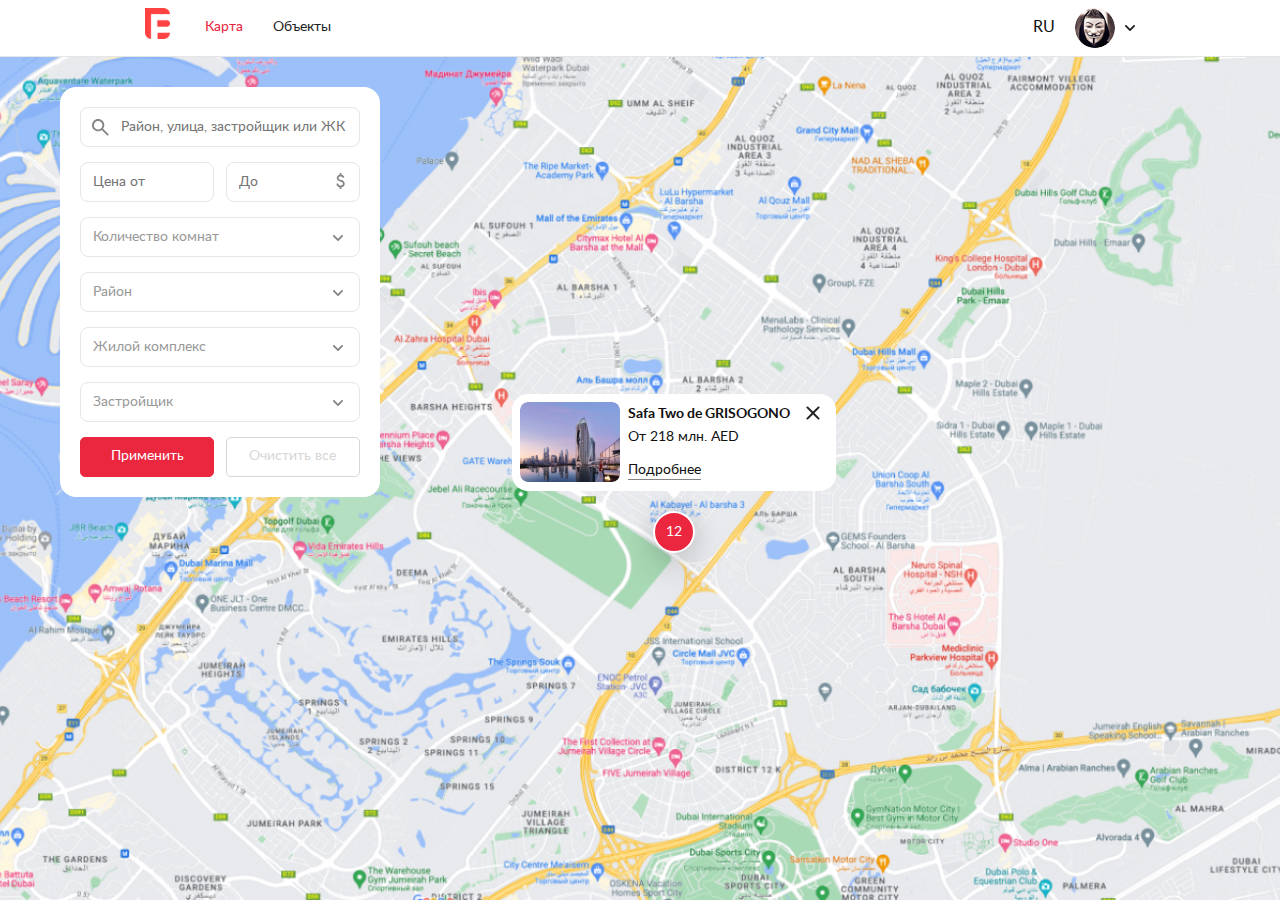
==== index.html @ e999654c "First commit" ====
<!doctype html><html lang="ru-RU"><head><title>Главная | База Дубай 2.0</title><meta charset="utf-8"><meta name="viewport" content="width=device-width,initial-scale=1,shrink-to-fit=no"><link rel="icon" href="/favicon.ico"><link rel="apple-touch-icon" sizes="180x180" href="/apple-touch-icon.png"><link rel="icon" type="image/png" sizes="32x32" href="/favicon-32x32.png"><link rel="icon" type="image/png" sizes="16x16" href="/favicon-16x16.png"><link rel="manifest" href="/site.webmanifest"><link rel="mask-icon" href="/safari-pinned-tab.svg" color="#ea273f"><meta name="msapplication-TileColor" content="#da532c"><meta name="theme-color" content="#ffffff"><meta name="description" content="База Дубай 2.0"><meta property="og:title" content="База Дубай 2.0"><meta property="og:type" content="website"><meta property="og:url" content="localhost"><meta property="og:image" content="/favicon.ico"><meta property="og:description" content="База Дубай 2.0"><meta property="og:site_name" content="База Дубай 2.0"><script defer="defer" src="assets/js/bundle.d6fee12.js"></script><link href="assets/css/bundle.f6f4c5d.css" rel="stylesheet"></head><body><div class="wrapper"><header class="header"><div class="container"><div class="header-inner"><div class="header-inner__left"><div class="header-logo"><img class="header-logo__image" src="assets/img/logo.png" alt="Logo"></div><nav class="header-nav"><ul class="header-nav__list"><li class="header-nav__item is-active"><a href="#" class="header-nav__link">Карта</a></li><li class="header-nav__item"><a href="#" class="header-nav__link">Объекты</a></li></ul></nav></div><div class="header-inner__right"><div class="header-lang dropdown dropdown-lang j-dropdown"><div class="dropdown-toggle">RU</div><ul class="dropdown-menu"><li class="dropdown-menu__item"><a href="#" class="dropdown-menu__link">RU</a></li><li class="dropdown-menu__item"><a href="#" class="dropdown-menu__link">EN</a></li></ul></div><div class="header-user dropdown dropdown-user j-dropdown"><div class="dropdown-toggle" role="button"><div class="dropdown__image"><img src="assets/img/avatar.png" alt="user avatar"></div></div><ul class="dropdown-menu"><li class="dropdown-menu__item"><a href="#" class="dropdown-menu__link"><span class="dropdown-menu__text">Профиль</span></a></li><li class="dropdown-menu__item"><a href="#" class="dropdown-menu__link"><span class="dropdown-menu__text">Настройки</span></a></li><li class="dropdown-menu__item"><a href="#" class="dropdown-menu__link"><span class="dropdown-menu__text">Выход</span></a></li></ul></div></div></div></div></header><div class="content"><section class="hero"><div class="hero-map"><div class="map-container"><img src="assets/img/map.jpg" alt="#"><div class="map-marker-template"><div class="map-preview"><div class="map-preview__image"><img src="assets/img/preview-1.jpg" alt="Safa Two de GRISOGONO"></div><div class="map-preview__content"><div class="map-preview__title">Safa Two de GRISOGONO</div><div class="map-preview__text">От 218 млн. AED</div><a href="#" class="map-preview__link">Подробнее</a></div><div class="map-preview__close"><svg class="sprite-icon"><use xlink:href="assets/img/sprite.svg#sprite-close"></use></svg></div></div><div class="map-marker"><div class="map-marker__text">12</div></div></div></div></div><div class="hero__inner container-wide"><div class="hero__filter"><form action="#" class="form-filter"><div class="form-item form-search"><input name="search" placeholder="Район, улица, застройщик или ЖК" class="form-search__input form-input"></div><div class="form-item form-item-two"><div class="form-item"><input name="from" placeholder="Цена от" class="form-input"></div><div class="form-item form-price"><input name="to" placeholder="До" class="form-input"><div class="form-price__icons"><div class="form-price__icon"><svg class="sprite-icon"><use xlink:href="assets/img/sprite.svg#sprite-dollar"></use></svg></div></div></div></div><div class="form-item form-select"><select name="room" class="j-select select-single" data-placeholder="Количество комнат"><option value=""></option><option value="1">1 Комната</option><option value="2">2 Комнаты</option><option value="3">3 Комнаты</option><ogolden value="4">4 Комнаты</ogolden></select></div><div class="form-item form-select"><select name="district" class="j-select select-single" data-placeholder="Район"><option value=""></option><option value="1">Jumeirah Village Circle 1</option><option value="2">Jumeirah Village Circle 2</option><option value="3">Jumeirah Village Circle 3</option></select></div><div class="form-item form-select"><select name="complex" class="j-select select-single" data-placeholder="Жилой комплекс"><option value=""></option><option value="1">Golden Wood Views 1</option><option value="2">Golden Wood Views 2</option><option value="3">Golden Wood Views 3</option><option value="3">Golden Wood Views 3</option><option value="3">Golden Wood Views 3</option><option value="3">Golden Wood Views 3</option><option value="3">Golden Wood Views 3</option><option value="3">Golden Wood Views 3</option><option value="3">Golden Wood Views 3</option><option value="3">Golden Wood Views 3</option></select></div><div class="form-item form-select"><select name="developer" class="j-select select-single" data-placeholder="Застройщик"><option value=""></option><option value="1">Tiger Group 1</option><option value="2">Tiger Group 2</option><option value="3">Tiger Group 3</option></select></div><div class="form-filter__footer"><button class="button button-accent button-md" type="submit"><span class="button__text">Применить</span></button> <button class="button button-light button-md" type="submit"><span class="button__text">Очистить все</span></button></div></form></div></div></section></div></div></body></html>
---- assets/css/bundle.f6f4c5d.css ----
/*! normalize.css v8.0.1 | MIT License | github.com/necolas/normalize.css */

/* Document
   ========================================================================== */

/**
 * 1. Correct the line height in all browsers.
 * 2. Prevent adjustments of font size after orientation changes in iOS.
 */

html {
  line-height: 1.15; /* 1 */
  -webkit-text-size-adjust: 100%; /* 2 */
}

/* Sections
   ========================================================================== */

/**
 * Remove the margin in all browsers.
 */

body {
  margin: 0;
}

/**
 * Render the `main` element consistently in IE.
 */

main {
  display: block;
}

/**
 * Correct the font size and margin on `h1` elements within `section` and
 * `article` contexts in Chrome, Firefox, and Safari.
 */

h1 {
  font-size: 2em;
  margin: 0.67em 0;
}

/* Grouping content
   ========================================================================== */

/**
 * 1. Add the correct box sizing in Firefox.
 * 2. Show the overflow in Edge and IE.
 */

hr {
  box-sizing: content-box; /* 1 */
  height: 0; /* 1 */
  overflow: visible; /* 2 */
}

/**
 * 1. Correct the inheritance and scaling of font size in all browsers.
 * 2. Correct the odd `em` font sizing in all browsers.
 */

pre {
  font-family: monospace, monospace; /* 1 */
  font-size: 1em; /* 2 */
}

/* Text-level semantics
   ========================================================================== */

/**
 * Remove the gray background on active links in IE 10.
 */

a {
  background-color: transparent;
}

/**
 * 1. Remove the bottom border in Chrome 57-
 * 2. Add the correct text decoration in Chrome, Edge, IE, Opera, and Safari.
 */

abbr[title] {
  border-bottom: none; /* 1 */
  text-decoration: underline; /* 2 */
  text-decoration: underline dotted; /* 2 */
}

/**
 * Add the correct font weight in Chrome, Edge, and Safari.
 */

b,
strong {
  font-weight: bolder;
}

/**
 * 1. Correct the inheritance and scaling of font size in all browsers.
 * 2. Correct the odd `em` font sizing in all browsers.
 */

code,
kbd,
samp {
  font-family: monospace, monospace; /* 1 */
  font-size: 1em; /* 2 */
}

/**
 * Add the correct font size in all browsers.
 */

small {
  font-size: 80%;
}

/**
 * Prevent `sub` and `sup` elements from affecting the line height in
 * all browsers.
 */

sub,
sup {
  font-size: 75%;
  line-height: 0;
  position: relative;
  vertical-align: baseline;
}

sub {
  bottom: -0.25em;
}

sup {
  top: -0.5em;
}

/* Embedded content
   ========================================================================== */

/**
 * Remove the border on images inside links in IE 10.
 */

img {
  border-style: none;
}

/* Forms
   ========================================================================== */

/**
 * 1. Change the font styles in all browsers.
 * 2. Remove the margin in Firefox and Safari.
 */

button,
input,
optgroup,
select,
textarea {
  font-family: inherit; /* 1 */
  font-size: 100%; /* 1 */
  line-height: 1.15; /* 1 */
  margin: 0; /* 2 */
}

/**
 * Show the overflow in IE.
 * 1. Show the overflow in Edge.
 */

button,
input { /* 1 */
  overflow: visible;
}

/**
 * Remove the inheritance of text transform in Edge, Firefox, and IE.
 * 1. Remove the inheritance of text transform in Firefox.
 */

button,
select { /* 1 */
  text-transform: none;
}

/**
 * Correct the inability to style clickable types in iOS and Safari.
 */

button,
[type="button"],
[type="reset"],
[type="submit"] {
  -webkit-appearance: button;
}

/**
 * Remove the inner border and padding in Firefox.
 */

button::-moz-focus-inner,
[type="button"]::-moz-focus-inner,
[type="reset"]::-moz-focus-inner,
[type="submit"]::-moz-focus-inner {
  border-style: none;
  padding: 0;
}

/**
 * Restore the focus styles unset by the previous rule.
 */

button:-moz-focusring,
[type="button"]:-moz-focusring,
[type="reset"]:-moz-focusring,
[type="submit"]:-moz-focusring {
  outline: 1px dotted ButtonText;
}

/**
 * Correct the padding in Firefox.
 */

fieldset {
  padding: 0.35em 0.75em 0.625em;
}

/**
 * 1. Correct the text wrapping in Edge and IE.
 * 2. Correct the color inheritance from `fieldset` elements in IE.
 * 3. Remove the padding so developers are not caught out when they zero out
 *    `fieldset` elements in all browsers.
 */

legend {
  box-sizing: border-box; /* 1 */
  color: inherit; /* 2 */
  display: table; /* 1 */
  max-width: 100%; /* 1 */
  padding: 0; /* 3 */
  white-space: normal; /* 1 */
}

/**
 * Add the correct vertical alignment in Chrome, Firefox, and Opera.
 */

progress {
  vertical-align: baseline;
}

/**
 * Remove the default vertical scrollbar in IE 10+.
 */

textarea {
  overflow: auto;
}

/**
 * 1. Add the correct box sizing in IE 10.
 * 2. Remove the padding in IE 10.
 */

[type="checkbox"],
[type="radio"] {
  box-sizing: border-box; /* 1 */
  padding: 0; /* 2 */
}

/**
 * Correct the cursor style of increment and decrement buttons in Chrome.
 */

[type="number"]::-webkit-inner-spin-button,
[type="number"]::-webkit-outer-spin-button {
  height: auto;
}

/**
 * 1. Correct the odd appearance in Chrome and Safari.
 * 2. Correct the outline style in Safari.
 */

[type="search"] {
  -webkit-appearance: textfield; /* 1 */
  outline-offset: -2px; /* 2 */
}

/**
 * Remove the inner padding in Chrome and Safari on macOS.
 */

[type="search"]::-webkit-search-decoration {
  -webkit-appearance: none;
}

/**
 * 1. Correct the inability to style clickable types in iOS and Safari.
 * 2. Change font properties to `inherit` in Safari.
 */

::-webkit-file-upload-button {
  -webkit-appearance: button; /* 1 */
  font: inherit; /* 2 */
}

/* Interactive
   ========================================================================== */

/*
 * Add the correct display in Edge, IE 10+, and Firefox.
 */

details {
  display: block;
}

/*
 * Add the correct display in all browsers.
 */

summary {
  display: list-item;
}

/* Misc
   ========================================================================== */

/**
 * Add the correct display in IE 10+.
 */

template {
  display: none;
}

/**
 * Add the correct display in IE 10.
 */

[hidden] {
  display: none;
}

.select2-container{box-sizing:border-box;display:inline-block;margin:0;position:relative;vertical-align:middle}.select2-container .select2-selection--single{box-sizing:border-box;cursor:pointer;display:block;height:28px;user-select:none;-webkit-user-select:none}.select2-container .select2-selection--single .select2-selection__rendered{display:block;padding-left:8px;padding-right:20px;overflow:hidden;text-overflow:ellipsis;white-space:nowrap}.select2-container .select2-selection--single .select2-selection__clear{background-color:transparent;border:none;font-size:1em}.select2-container[dir="rtl"] .select2-selection--single .select2-selection__rendered{padding-right:8px;padding-left:20px}.select2-container .select2-selection--multiple{box-sizing:border-box;cursor:pointer;display:block;min-height:32px;user-select:none;-webkit-user-select:none}.select2-container .select2-selection--multiple .select2-selection__rendered{display:inline;list-style:none;padding:0}.select2-container .select2-selection--multiple .select2-selection__clear{background-color:transparent;border:none;font-size:1em}.select2-container .select2-search--inline .select2-search__field{box-sizing:border-box;border:none;font-size:100%;margin-top:5px;margin-left:5px;padding:0;max-width:100%;resize:none;height:18px;vertical-align:bottom;font-family:sans-serif;overflow:hidden;word-break:keep-all}.select2-container .select2-search--inline .select2-search__field::-webkit-search-cancel-button{-webkit-appearance:none}.select2-dropdown{background-color:white;border:1px solid #aaa;border-radius:4px;box-sizing:border-box;display:block;position:absolute;left:-100000px;width:100%;z-index:1051}.select2-results{display:block}.select2-results__options{list-style:none;margin:0;padding:0}.select2-results__option{padding:6px;user-select:none;-webkit-user-select:none}.select2-results__option--selectable{cursor:pointer}.select2-container--open .select2-dropdown{left:0}.select2-container--open .select2-dropdown--above{border-bottom:none;border-bottom-left-radius:0;border-bottom-right-radius:0}.select2-container--open .select2-dropdown--below{border-top:none;border-top-left-radius:0;border-top-right-radius:0}.select2-search--dropdown{display:block;padding:4px}.select2-search--dropdown .select2-search__field{padding:4px;width:100%;box-sizing:border-box}.select2-search--dropdown .select2-search__field::-webkit-search-cancel-button{-webkit-appearance:none}.select2-search--dropdown.select2-search--hide{display:none}.select2-close-mask{border:0;margin:0;padding:0;display:block;position:fixed;left:0;top:0;min-height:100%;min-width:100%;height:auto;width:auto;opacity:0;z-index:99;background-color:#fff;filter:alpha(opacity=0)}.select2-hidden-accessible{border:0 !important;clip:rect(0 0 0 0) !important;-webkit-clip-path:inset(50%) !important;clip-path:inset(50%) !important;height:1px !important;overflow:hidden !important;padding:0 !important;position:absolute !important;width:1px !important;white-space:nowrap !important}.select2-container--default .select2-selection--single{background-color:#fff;border:1px solid #aaa;border-radius:4px}.select2-container--default .select2-selection--single .select2-selection__rendered{color:#444;line-height:28px}.select2-container--default .select2-selection--single .select2-selection__clear{cursor:pointer;float:right;font-weight:bold;height:26px;margin-right:20px;padding-right:0px}.select2-container--default .select2-selection--single .select2-selection__placeholder{color:#999}.select2-container--default .select2-selection--single .select2-selection__arrow{height:26px;position:absolute;top:1px;right:1px;width:20px}.select2-container--default .select2-selection--single .select2-selection__arrow b{border-color:#888 transparent transparent transparent;border-style:solid;border-width:5px 4px 0 4px;height:0;left:50%;margin-left:-4px;margin-top:-2px;position:absolute;top:50%;width:0}.select2-container--default[dir="rtl"] .select2-selection--single .select2-selection__clear{float:left}.select2-container--default[dir="rtl"] .select2-selection--single .select2-selection__arrow{left:1px;right:auto}.select2-container--default.select2-container--disabled .select2-selection--single{background-color:#eee;cursor:default}.select2-container--default.select2-container--disabled .select2-selection--single .select2-selection__clear{display:none}.select2-container--default.select2-container--open .select2-selection--single .select2-selection__arrow b{border-color:transparent transparent #888 transparent;border-width:0 4px 5px 4px}.select2-container--default .select2-selection--multiple{background-color:white;border:1px solid #aaa;border-radius:4px;cursor:text;padding-bottom:5px;padding-right:5px;position:relative}.select2-container--default .select2-selection--multiple.select2-selection--clearable{padding-right:25px}.select2-container--default .select2-selection--multiple .select2-selection__clear{cursor:pointer;font-weight:bold;height:20px;margin-right:10px;margin-top:5px;position:absolute;right:0;padding:1px}.select2-container--default .select2-selection--multiple .select2-selection__choice{background-color:#e4e4e4;border:1px solid #aaa;border-radius:4px;box-sizing:border-box;display:inline-block;margin-left:5px;margin-top:5px;padding:0;padding-left:20px;position:relative;max-width:100%;overflow:hidden;text-overflow:ellipsis;vertical-align:bottom;white-space:nowrap}.select2-container--default .select2-selection--multiple .select2-selection__choice__display{cursor:default;padding-left:2px;padding-right:5px}.select2-container--default .select2-selection--multiple .select2-selection__choice__remove{background-color:transparent;border:none;border-right:1px solid #aaa;border-top-left-radius:4px;border-bottom-left-radius:4px;color:#999;cursor:pointer;font-size:1em;font-weight:bold;padding:0 4px;position:absolute;left:0;top:0}.select2-container--default .select2-selection--multiple .select2-selection__choice__remove:hover,.select2-container--default .select2-selection--multiple .select2-selection__choice__remove:focus{background-color:#f1f1f1;color:#333;outline:none}.select2-container--default[dir="rtl"] .select2-selection--multiple .select2-selection__choice{margin-left:5px;margin-right:auto}.select2-container--default[dir="rtl"] .select2-selection--multiple .select2-selection__choice__display{padding-left:5px;padding-right:2px}.select2-container--default[dir="rtl"] .select2-selection--multiple .select2-selection__choice__remove{border-left:1px solid #aaa;border-right:none;border-top-left-radius:0;border-bottom-left-radius:0;border-top-right-radius:4px;border-bottom-right-radius:4px}.select2-container--default[dir="rtl"] .select2-selection--multiple .select2-selection__clear{float:left;margin-left:10px;margin-right:auto}.select2-container--default.select2-container--focus .select2-selection--multiple{border:solid black 1px;outline:0}.select2-container--default.select2-container--disabled .select2-selection--multiple{background-color:#eee;cursor:default}.select2-container--default.select2-container--disabled .select2-selection__choice__remove{display:none}.select2-container--default.select2-container--open.select2-container--above .select2-selection--single,.select2-container--default.select2-container--open.select2-container--above .select2-selection--multiple{border-top-left-radius:0;border-top-right-radius:0}.select2-container--default.select2-container--open.select2-container--below .select2-selection--single,.select2-container--default.select2-container--open.select2-container--below .select2-selection--multiple{border-bottom-left-radius:0;border-bottom-right-radius:0}.select2-container--default .select2-search--dropdown .select2-search__field{border:1px solid #aaa}.select2-container--default .select2-search--inline .select2-search__field{background:transparent;border:none;outline:0;box-shadow:none;-webkit-appearance:textfield}.select2-container--default .select2-results>.select2-results__options{max-height:200px;overflow-y:auto}.select2-container--default .select2-results__option .select2-results__option{padding-left:1em}.select2-container--default .select2-results__option .select2-results__option .select2-results__group{padding-left:0}.select2-container--default .select2-results__option .select2-results__option .select2-results__option{margin-left:-1em;padding-left:2em}.select2-container--default .select2-results__option .select2-results__option .select2-results__option .select2-results__option{margin-left:-2em;padding-left:3em}.select2-container--default .select2-results__option .select2-results__option .select2-results__option .select2-results__option .select2-results__option{margin-left:-3em;padding-left:4em}.select2-container--default .select2-results__option .select2-results__option .select2-results__option .select2-results__option .select2-results__option .select2-results__option{margin-left:-4em;padding-left:5em}.select2-container--default .select2-results__option .select2-results__option .select2-results__option .select2-results__option .select2-results__option .select2-results__option .select2-results__option{margin-left:-5em;padding-left:6em}.select2-container--default .select2-results__option--group{padding:0}.select2-container--default .select2-results__option--disabled{color:#999}.select2-container--default .select2-results__option--selected{background-color:#ddd}.select2-container--default .select2-results__option--highlighted.select2-results__option--selectable{background-color:#5897fb;color:white}.select2-container--default .select2-results__group{cursor:default;display:block;padding:6px}.select2-container--classic .select2-selection--single{background-color:#f7f7f7;border:1px solid #aaa;border-radius:4px;outline:0;background-image:-webkit-linear-gradient(top, #fff 50%, #eee 100%);background-image:-o-linear-gradient(top, #fff 50%, #eee 100%);background-image:linear-gradient(to bottom, #fff 50%, #eee 100%);background-repeat:repeat-x;filter:progid:DXImageTransform.Microsoft.gradient(startColorstr='#FFFFFFFF', endColorstr='#FFEEEEEE', GradientType=0)}.select2-container--classic .select2-selection--single:focus{border:1px solid #5897fb}.select2-container--classic .select2-selection--single .select2-selection__rendered{color:#444;line-height:28px}.select2-container--classic .select2-selection--single .select2-selection__clear{cursor:pointer;float:right;font-weight:bold;height:26px;margin-right:20px}.select2-container--classic .select2-selection--single .select2-selection__placeholder{color:#999}.select2-container--classic .select2-selection--single .select2-selection__arrow{background-color:#ddd;border:none;border-left:1px solid #aaa;border-top-right-radius:4px;border-bottom-right-radius:4px;height:26px;position:absolute;top:1px;right:1px;width:20px;background-image:-webkit-linear-gradient(top, #eee 50%, #ccc 100%);background-image:-o-linear-gradient(top, #eee 50%, #ccc 100%);background-image:linear-gradient(to bottom, #eee 50%, #ccc 100%);background-repeat:repeat-x;filter:progid:DXImageTransform.Microsoft.gradient(startColorstr='#FFEEEEEE', endColorstr='#FFCCCCCC', GradientType=0)}.select2-container--classic .select2-selection--single .select2-selection__arrow b{border-color:#888 transparent transparent transparent;border-style:solid;border-width:5px 4px 0 4px;height:0;left:50%;margin-left:-4px;margin-top:-2px;position:absolute;top:50%;width:0}.select2-container--classic[dir="rtl"] .select2-selection--single .select2-selection__clear{float:left}.select2-container--classic[dir="rtl"] .select2-selection--single .select2-selection__arrow{border:none;border-right:1px solid #aaa;border-radius:0;border-top-left-radius:4px;border-bottom-left-radius:4px;left:1px;right:auto}.select2-container--classic.select2-container--open .select2-selection--single{border:1px solid #5897fb}.select2-container--classic.select2-container--open .select2-selection--single .select2-selection__arrow{background:transparent;border:none}.select2-container--classic.select2-container--open .select2-selection--single .select2-selection__arrow b{border-color:transparent transparent #888 transparent;border-width:0 4px 5px 4px}.select2-container--classic.select2-container--open.select2-container--above .select2-selection--single{border-top:none;border-top-left-radius:0;border-top-right-radius:0;background-image:-webkit-linear-gradient(top, #fff 0%, #eee 50%);background-image:-o-linear-gradient(top, #fff 0%, #eee 50%);background-image:linear-gradient(to bottom, #fff 0%, #eee 50%);background-repeat:repeat-x;filter:progid:DXImageTransform.Microsoft.gradient(startColorstr='#FFFFFFFF', endColorstr='#FFEEEEEE', GradientType=0)}.select2-container--classic.select2-container--open.select2-container--below .select2-selection--single{border-bottom:none;border-bottom-left-radius:0;border-bottom-right-radius:0;background-image:-webkit-linear-gradient(top, #eee 50%, #fff 100%);background-image:-o-linear-gradient(top, #eee 50%, #fff 100%);background-image:linear-gradient(to bottom, #eee 50%, #fff 100%);background-repeat:repeat-x;filter:progid:DXImageTransform.Microsoft.gradient(startColorstr='#FFEEEEEE', endColorstr='#FFFFFFFF', GradientType=0)}.select2-container--classic .select2-selection--multiple{background-color:white;border:1px solid #aaa;border-radius:4px;cursor:text;outline:0;padding-bottom:5px;padding-right:5px}.select2-container--classic .select2-selection--multiple:focus{border:1px solid #5897fb}.select2-container--classic .select2-selection--multiple .select2-selection__clear{display:none}.select2-container--classic .select2-selection--multiple .select2-selection__choice{background-color:#e4e4e4;border:1px solid #aaa;border-radius:4px;display:inline-block;margin-left:5px;margin-top:5px;padding:0}.select2-container--classic .select2-selection--multiple .select2-selection__choice__display{cursor:default;padding-left:2px;padding-right:5px}.select2-container--classic .select2-selection--multiple .select2-selection__choice__remove{background-color:transparent;border:none;border-top-left-radius:4px;border-bottom-left-radius:4px;color:#888;cursor:pointer;font-size:1em;font-weight:bold;padding:0 4px}.select2-container--classic .select2-selection--multiple .select2-selection__choice__remove:hover{color:#555;outline:none}.select2-container--classic[dir="rtl"] .select2-selection--multiple .select2-selection__choice{margin-left:5px;margin-right:auto}.select2-container--classic[dir="rtl"] .select2-selection--multiple .select2-selection__choice__display{padding-left:5px;padding-right:2px}.select2-container--classic[dir="rtl"] .select2-selection--multiple .select2-selection__choice__remove{border-top-left-radius:0;border-bottom-left-radius:0;border-top-right-radius:4px;border-bottom-right-radius:4px}.select2-container--classic.select2-container--open .select2-selection--multiple{border:1px solid #5897fb}.select2-container--classic.select2-container--open.select2-container--above .select2-selection--multiple{border-top:none;border-top-left-radius:0;border-top-right-radius:0}.select2-container--classic.select2-container--open.select2-container--below .select2-selection--multiple{border-bottom:none;border-bottom-left-radius:0;border-bottom-right-radius:0}.select2-container--classic .select2-search--dropdown .select2-search__field{border:1px solid #aaa;outline:0}.select2-container--classic .select2-search--inline .select2-search__field{outline:0;box-shadow:none}.select2-container--classic .select2-dropdown{background-color:#fff;border:1px solid transparent}.select2-container--classic .select2-dropdown--above{border-bottom:none}.select2-container--classic .select2-dropdown--below{border-top:none}.select2-container--classic .select2-results>.select2-results__options{max-height:200px;overflow-y:auto}.select2-container--classic .select2-results__option--group{padding:0}.select2-container--classic .select2-results__option--disabled{color:grey}.select2-container--classic .select2-results__option--highlighted.select2-results__option--selectable{background-color:#3875d7;color:#fff}.select2-container--classic .select2-results__group{cursor:default;display:block;padding:6px}.select2-container--classic.select2-container--open .select2-dropdown{border-color:#5897fb}

@font-face{font-display:swap;font-family:"Lato";src:url(../fonts/Lato-Bold.woff2) format("woff2");font-weight:700}@font-face{font-display:swap;font-family:"Lato";src:url(../fonts/Lato-Regular.woff2) format("woff2")}:root{--color-accent: #EA273F;--color-accent-hover: #e6596a;--color-black: #000000;--color-text-1: #858585;--color-text-2: #222222;--color-white: #ffffff;--color-background: #E6E6E6;--color-background-dark: #D6D6D6;--color-hover-1: #f8f9fa;--radius-sm: 8px;--radius-md: 16px;--radius-input: 8px;--shadow-sm: 0 0.5rem 1rem rgba(0, 0, 0, 0.15) }*,*:before,*:after{box-sizing:border-box}html{font-size:16px;height:100%;min-height:100vh}body{margin:0;padding:0;font-family:"Lato",sans-serif;line-height:1.7;color:#101010;background:#fff;overflow-x:hidden;scroll-behavior:smooth;text-rendering:optimizeSpeed;overflow-anchor:none;-webkit-font-smoothing:antialiased;-webkit-text-size-adjust:none;-moz-osx-font-smoothing:grayscale}a,button,label{-webkit-tap-highlight-color:rgba(0,0,0,0)}img{max-width:100%}p{margin:0}h1,h2,h3,h4,h5,h6{font-weight:normal;position:relative;margin:0}a{transition-property:color;transition-duration:.3s;transition-timing-function:ease;text-decoration:none;outline:none;color:inherit}a[href^="tel:"]{white-space:nowrap}button,input{line-height:normal}input,textarea{font-family:inherit;border-radius:0;-moz-appearance:none;appearance:none;-webkit-appearance:none}input:focus,textarea:focus{outline:none}input:invalid,textarea:invalid{box-shadow:none}input::-ms-clear,textarea::-ms-clear{display:none}input:-webkit-autofill,textarea:-webkit-autofill{-webkit-animation-name:autofill;-webkit-animation-fill-mode:both}sup{font-size:75%;line-height:0}sup{top:-0.5em}sub{bottom:-0.25em}table{border-collapse:collapse;border-spacing:0}td,th{padding:0;text-align:left}cite{font-style:normal}fieldset{border-width:0;padding:0;margin:0}figure{margin:0}section,.section{position:relative}.wrapper{display:flex;flex-direction:column;min-height:100vh;overflow:hidden}svg{max-width:100%;max-height:100%}.content{flex:1 0 auto}.container{width:100%;margin:0 auto;max-width:1110px}@media only screen and (max-width: 1440px){.container{padding:0 60px}}@media only screen and (max-width: 1199px){.container{padding:0 30px}}@media only screen and (max-width: 767px){.container{padding:0 5%}}.container-wide{width:100%;margin:0 auto;max-width:1440px}@media only screen and (max-width: 1440px){.container-wide{padding:0 60px}}@media only screen and (max-width: 1199px){.container-wide{padding:0 30px}}@media only screen and (max-width: 767px){.container-wide{padding:0 5%}}.image{display:block;width:100%;max-width:100%;height:auto;font-size:12px}.image-cover{display:block;-o-object-fit:cover;object-fit:cover;max-width:100%;width:100%;height:100%;font-size:12px}.image-height{display:block;width:auto;max-height:100%;max-width:100%;font-size:12px;margin:0 auto}.image-contain{max-height:100%;-o-object-fit:contain;object-fit:contain;margin:auto auto}.disabled,.is-disabled{opacity:.5;pointer-events:none}.hide{display:none !important}.show{display:block !important}.button,.button-circle{border:none;margin:0;padding:0;width:auto;overflow:visible;text-align:inherit;outline:none;cursor:pointer;background-color:rgba(0,0,0,0);color:inherit;font:inherit;line-height:normal;-webkit-font-smoothing:inherit;-moz-osx-font-smoothing:inherit;-webkit-appearance:none;display:inline-flex;align-items:center;justify-content:center;transition-property:background,border-color,color;transition-duration:.3s;transition-timing-function:ease;position:relative;line-height:1.4;border-radius:5px;border:1px solid;cursor:pointer;white-space:nowrap;border-color:rgba(0,0,0,0);font-family:"Lato",sans-serif}.button::-moz-focus-inner,.button-circle::-moz-focus-inner{border:0;padding:0}.button__text,.button-circle__text{display:inline-block;flex-grow:1;text-align:center;position:relative}.button__icon-after,.button__icon-before,.button-circle__icon-after,.button-circle__icon-before{width:1.2em;height:1.2em;display:inline-block;flex-grow:1;color:inherit}.button__icon-after,.button-circle__icon-after{margin-left:.9em}.button__icon-before,.button-circle__icon-before{margin-right:.9em}.button-accent{color:#fff;background:#EA273F;background:var(--color-accent);border-color:#EA273F;border-color:var(--color-accent)}.button-accent:hover{background:#e6596a;background:var(--color-accent-hover);border-color:#e6596a;border-color:var(--color-accent-hover)}.button-light{color:#D6D6D6;color:var(--color-background-dark);background:rgba(0,0,0,0);border-color:#D6D6D6;border-color:var(--color-background-dark)}.button-light:hover{color:#858585;color:var(--color-text-1)}.button-md{font-size:14px;padding:0 12px;height:40px}.button-sm{font-size:12px;padding:0 12px;height:35px}.btn-fluid{width:100%;padding-right:10px;padding-left:10px;text-align:center}.btn--wide{padding-left:4em;padding-right:4em}@media only screen and (max-width: 600px){.btn--wide-100{width:100%}}.btn.is-loading{pointer-events:none;min-height:auto}.btn.is-loading:after{content:"";display:block;width:25px;height:25px;position:absolute;left:50%;top:50%;transform:translate(-50%, -50%);z-index:1}.btn.is-loading .btn__text,.btn.is-loading .btn__icon-after,.btn.is-loading .btn__icon-before{opacity:0;transition-delay:.2s}.btn.is-disabled{pointer-events:none;opacity:.5}@keyframes button-loader{0%{transform:translate(-50%, -50%) rotate(0)}100%{transform:translate(-50%, -50%) rotate(360deg)}}.not-stroke svg{stroke:none !important}.header{border-bottom:1px solid #E6E6E6;border-bottom:1px solid var(--color-background)}.header-inner{display:flex;justify-content:space-between;height:56px}.header-inner__left,.header-inner__right{display:flex;align-items:center}.header-inner__right>div:not(first-child){margin-left:20px}.header-logo__image{width:25px}.header-nav{margin-left:35px}.header-nav__list{list-style-type:none;padding-left:0;display:flex;align-items:center}.header-nav__item{font-size:14px;color:#222222;color:var(--color-text-2)}.header-nav__item:not(last-child){margin-right:30px}.header-nav__item.is-active{color:#EA273F;color:var(--color-accent)}.header-nav__link:hover{color:#EA273F;color:var(--color-accent)}.dropdown{position:relative}.dropdown-toggle{cursor:pointer}.dropdown-menu{list-style-type:none;padding-left:0;position:absolute;z-index:6;top:100%;border-radius:8px;border-radius:var(--radius-sm);background:#ffffff;background:var(--color-white);box-shadow:0 0.5rem 1rem rgba(0, 0, 0, 0.15) ;box-shadow:var(--shadow-sm);padding:8px 0;min-width:10rem;animation:.6s cubic-bezier(0.25, 0.8, 0.25, 1) 0s normal forwards 1 animdropdown;display:none}.dropdown-menu__item{font-size:14px}.dropdown-menu__link{display:block;width:100%;padding:4px 16px;transition:background .15s ease,color .15s ease}.dropdown-menu__link:hover{background-color:#f8f9fa;background-color:var(--color-hover-1)}.dropdown-menu__link:active{color:#fff;text-decoration:none;background-color:#EA273F;background-color:var(--color-accent)}.dropdown.is-open .dropdown-menu{display:block}.dropdown-lang .dropdown-menu{right:0}.dropdown-user .dropdown-toggle{display:flex;align-items:center}.dropdown-user .dropdown-toggle:after{content:"";display:inline-block;transition-property:transform;transition-duration:.3s;transition-timing-function:ease;width:10px;height:6px;top:50%;margin-left:10px;background:no-repeat center/100% url("data:image/svg+xml,%3Csvg width=%2710%27 height=%276%27 viewBox=%270 0 10 6%27 fill=%27none%27 xmlns=%27http://www.w3.org/2000/svg%27%3E%3Cpath d=%27M0.246638 1.53435L4.3722 5.74809C4.46188 5.8397 4.55904 5.90443 4.66368 5.94229C4.76831 5.98076 4.88042 6 5 6C5.11958 6 5.23169 5.98076 5.33632 5.94229C5.44096 5.90443 5.53812 5.8397 5.6278 5.74809L9.75336 1.53435C9.91779 1.36641 10 1.15267 10 0.89313C10 0.633588 9.91779 0.419847 9.75336 0.251909C9.58894 0.0839701 9.37967 0 9.12556 0C8.87145 0 8.66218 0.0839701 8.49776 0.251909L5 3.82443L1.50224 0.251909C1.33782 0.0839701 1.12855 0 0.874439 0C0.620329 0 0.411063 0.0839701 0.246638 0.251909C0.0822138 0.419847 -1.13449e-08 0.633588 0 0.89313C1.13449e-08 1.15267 0.0822138 1.36641 0.246638 1.53435Z%27 fill=%27%23222222%27/%3E%3C/svg%3E%0A")}.dropdown-user .dropdown__image{width:40px;height:40px;border-radius:50%;overflow:hidden}.dropdown-user .dropdown-menu{right:0}.dropdown-user .dropdown-menu__item:last-child{margin-top:5px;padding-top:6px;border-top:1px solid #E6E6E6;border-top:1px solid var(--color-background)}.dropdown-user.is-open .dropdown-toggle::after{transform:rotate(180deg)}@keyframes animdropdown{from{transform:translate3d(0, 6px, 0);opacity:0}to{transform:translate3d(0, 0, 0);opacity:1}}.select2-container--default .select2-selection--single,.select2-container--default .select2-selection--multiple{background:none !important;border-radius:8px !important;border-radius:var(--radius-input) !important;border:1px solid #E6E6E6 !important;border:1px solid var(--color-background) !important;padding:0 12px !important}.select2-container--default .select2-selection--single,.select2-container--default .select2-selection--multiple{box-shadow:none;font-size:14px;line-height:40px;height:40px;color:#858585;color:var(--color-text-1)}.select2-container--default .select2-results__option--selected{background-color:rgba(0,0,0,0);color:#858585;color:var(--color-text-1)}.select2-container--default .select2-results__option--selected .select2-icon{background:#EA273F;background:var(--color-accent);border-color:#EA273F;border-color:var(--color-accent)}.select2-container--default .select2-results__option--selected .select2-icon svg{transition-property:stroke-dashoffset;transition-delay:0s;stroke-dashoffset:0;opacity:1}.select2-container--default .select2-search__field{margin-top:0 !important}.select2-container--default .select2-search__field{font-size:14px}.select2-container--default .select2-results__option--highlighted.select2-results__option--selectable{border-radius:8px !important;border-radius:var(--radius-sm) !important}.select2-container--default .select2-results__option--highlighted.select2-results__option--selectable{background-color:#f8f9fa;background-color:var(--color-hover-1);color:#000000;color:var(--color-black)}.select2-container--default.select2-container--open.select2-container--below .select2-selection--single,.select2-container--default.select2-container--open.select2-container--below .select2-selection--multiple{border:1px solid #E6E6E6;border:1px solid var(--color-background);border-radius:8px;border-radius:var(--radius-sm)}.select2-container--default.select2-container--open.select2-container--above .select2-selection--single,.select2-container--default.select2-container--open.select2-container--above .select2-selection--multiple{border:1px solid #E6E6E6;border:1px solid var(--color-background);border-radius:8px;border-radius:var(--radius-sm)}.select2-container--default .select2-search--dropdown .select2-search__field{border:1px solid #E6E6E6;border:1px solid var(--color-background);border-radius:8px;border-radius:var(--radius-sm);box-shadow:0 0.5rem 1rem rgba(0, 0, 0, 0.15) ;box-shadow:var(--shadow-sm);font-size:14px;line-height:1.4;color:#858585;color:var(--color-text-1);padding:4px 12px}.select2-container--default .select2-search--dropdown .select2-search__field::-webkit-input-placeholder{color:#000000;color:var(--color-black)}.select2-selection:hover{border:1px solid #E6E6E6;border:1px solid var(--color-background);transition-property:border-color;transition-duration:.3s;transition-timing-function:ease}.select2-selection__rendered{padding:0 !important}.select2-container--default .select2-selection--single .select2-selection__arrow{width:45px;height:100%;right:0;display:flex;align-items:center;justify-content:center}.select2-container--default .select2-selection--single .select2-selection__arrow b{border:none !important;width:10px !important;height:6px !important}.select2-container--default .select2-selection--single .select2-selection__arrow b{left:0;top:0;margin:0;position:relative;transition-property:transform;transition-duration:.3s;transition-timing-function:ease}.select2-container--default .select2-selection--single .select2-selection__arrow b:before{content:"";display:inline-block;position:absolute;top:0;left:0;width:10px;height:6px;background:no-repeat center/100% url("data:image/svg+xml,%3Csvg width=%2710%27 height=%276%27 viewBox=%270 0 10 6%27 fill=%27none%27 xmlns=%27http://www.w3.org/2000/svg%27%3E%3Cpath d=%27M0.246638 1.53435L4.3722 5.74809C4.46188 5.8397 4.55904 5.90443 4.66368 5.94229C4.76831 5.98076 4.88042 6 5 6C5.11958 6 5.23169 5.98076 5.33632 5.94229C5.44096 5.90443 5.53812 5.8397 5.6278 5.74809L9.75336 1.53435C9.91779 1.36641 10 1.15267 10 0.89313C10 0.633588 9.91779 0.419847 9.75336 0.251909C9.58894 0.0839701 9.37967 0 9.12556 0C8.87145 0 8.66218 0.0839701 8.49776 0.251909L5 3.82443L1.50224 0.251909C1.33782 0.0839701 1.12855 0 0.874439 0C0.620329 0 0.411063 0.0839701 0.246638 0.251909C0.0822138 0.419847 -1.13449e-08 0.633588 0 0.89313C1.13449e-08 1.15267 0.0822138 1.36641 0.246638 1.53435Z%27 fill=%27%23858585%27/%3E%3C/svg%3E")}.select2-container--default .select2-selection--multiple{padding-right:40px;cursor:pointer}.select2-container--default .select2-selection--multiple b:before{content:"";display:inline-block;position:absolute;top:0;left:0;width:10px;height:6px;background:no-repeat center/100% url("data:image/svg+xml,%3Csvg width=%2710%27 height=%276%27 viewBox=%270 0 10 6%27 fill=%27none%27 xmlns=%27http://www.w3.org/2000/svg%27%3E%3Cpath d=%27M0.246638 1.53435L4.3722 5.74809C4.46188 5.8397 4.55904 5.90443 4.66368 5.94229C4.76831 5.98076 4.88042 6 5 6C5.11958 6 5.23169 5.98076 5.33632 5.94229C5.44096 5.90443 5.53812 5.8397 5.6278 5.74809L9.75336 1.53435C9.91779 1.36641 10 1.15267 10 0.89313C10 0.633588 9.91779 0.419847 9.75336 0.251909C9.58894 0.0839701 9.37967 0 9.12556 0C8.87145 0 8.66218 0.0839701 8.49776 0.251909L5 3.82443L1.50224 0.251909C1.33782 0.0839701 1.12855 0 0.874439 0C0.620329 0 0.411063 0.0839701 0.246638 0.251909C0.0822138 0.419847 -1.13449e-08 0.633588 0 0.89313C1.13449e-08 1.15267 0.0822138 1.36641 0.246638 1.53435Z%27 fill=%27%23858585%27/%3E%3C/svg%3E");transition-property:transform;transition-duration:.3s;transition-timing-function:ease}.select2-container--default.select2-container--open .select2-selection--single .select2-selection__arrow b{transform:rotate(180deg)}.select2-container--default.select2-container--open .select2-selection--multiple b{transform:rotate(180deg)}.select2-container--default .select2-selection{display:flex;align-items:center;padding:0 30px 0 15px;border:1px solid rgba(0,0,0,0);background:#fff}.select2-container--default .select2-selection .select2-selection__rendered{display:flex;outline:none;color:#000000;color:var(--color-black);font-size:14px;line-height:1;overflow:hidden}.select2-dropdown{border-radius:8px !important;border-radius:var(--radius-sm) !important;border-top:1px solid #E6E6E6 !important;border-top:1px solid var(--color-background) !important}.select2-dropdown{top:1px;box-shadow:var(--shodow-sm);border:1px solid #E6E6E6;border:1px solid var(--color-background);padding:10px 8px}.select2-results{padding:0}.select2-results__options{max-height:200px;min-width:200px;overflow-y:auto;font-size:14px;line-height:1.4;color:#858585;color:var(--color-text-1);scrollbar-width:auto;scrollbar-color:#858585 #E6E6E6;scrollbar-color:var(--color-text-1) var(--color-background)}.select2-results__options:hover{scrollbar-color:#858585 #858585;scrollbar-color:var(--color-text-1) var(--color-text-1)}.select2-results__options::-webkit-scrollbar{width:4px;height:4px}.select2-results__options::-webkit-scrollbar-track{background-color:#E6E6E6;background-color:var(--color-background)}.select2-results__options::-webkit-scrollbar-thumb{background:#858585;background:var(--color-text-1);border-radius:2px}.select2-results__options::-webkit-scrollbar-thumb:hover{background:#858585;background:var(--color-text-1)}.select2-results__option{padding:5px 12px !important}.select2-results__option{display:flex;align-items:center;justify-content:space-between;position:relative;font-size:14px}.select2-results__bottom{margin-top:15px}.select2-icon{border:1px solid #E6E6E6;border:1px solid var(--color-background);width:16px;height:16px;border-radius:4px;display:flex;align-items:center;justify-content:center}.select2-icon svg{width:9px;height:auto;transition:stroke-dashoffset .3s ease-in .2s,opacity .2s ease-out 0s;stroke:#fff;stroke-width:2;opacity:0;stroke-dasharray:20;stroke-dashoffset:20;fill:none}.select2-text{display:inline-block;font-size:14px;margin-top:3px;line-height:1.2;padding-right:10px}.select2-container--default.select2-container--focus .select2-selection--multiple{border:1px solid #E6E6E6;border:1px solid var(--color-background);outline:none}.select-right{direction:rtl;position:relative}.select-right .select2-container--open+.select2-container--open{left:auto;right:0;width:320px}.form-select .chosen-container{width:100%}.form-select .chosen-container:placeholder{color:#E6E6E6;color:var(--color-background)}.form-select .chosen-container:hover{outline:0}.form-select .chosen-container:focus{outline:0}.form-select .chosen-container[disabled=disabled],.form-select .chosen-container[disabled]{cursor:not-allowed;pointer-events:none;opacity:.5}.form-select .chosen-container{padding:0;border:none}.form-select .chosen-container-single .chosen-single{border-radius:8px !important;border-radius:var(--radius-input) !important;box-sizing:none !important;background:none !important;border:1px solid #E6E6E6 !important;border:1px solid var(--color-background) !important}.form-select .chosen-container-single .chosen-single{font-size:14px;line-height:40px;height:40px;color:#858585;color:var(--color-text-1);padding:0 12px;box-shadow:none}.form-select .chosen-container-single .chosen-single div{width:25px;display:inline-flex;align-items:center}.form-select .chosen-container-single .chosen-single div b{width:10px;height:6px;background:no-repeat center/100% url("data:image/svg+xml,%3Csvg width=%2710%27 height=%276%27 viewBox=%270 0 10 6%27 fill=%27none%27 xmlns=%27http://www.w3.org/2000/svg%27%3E%3Cpath d=%27M0.246638 1.53435L4.3722 5.74809C4.46188 5.8397 4.55904 5.90443 4.66368 5.94229C4.76831 5.98076 4.88042 6 5 6C5.11958 6 5.23169 5.98076 5.33632 5.94229C5.44096 5.90443 5.53812 5.8397 5.6278 5.74809L9.75336 1.53435C9.91779 1.36641 10 1.15267 10 0.89313C10 0.633588 9.91779 0.419847 9.75336 0.251909C9.58894 0.0839701 9.37967 0 9.12556 0C8.87145 0 8.66218 0.0839701 8.49776 0.251909L5 3.82443L1.50224 0.251909C1.33782 0.0839701 1.12855 0 0.874439 0C0.620329 0 0.411063 0.0839701 0.246638 0.251909C0.0822138 0.419847 -1.13449e-08 0.633588 0 0.89313C1.13449e-08 1.15267 0.0822138 1.36641 0.246638 1.53435Z%27 fill=%27%23858585%27/%3E%3C/svg%3E")}.form-select .chosen-container-single .chosen-drop{border:1px solid #E6E6E6 !important;border:1px solid var(--color-background) !important;border-radius:8px !important;border-radius:var(--radius-input) !important;box-sizing:none !important}.form-select .chosen-container-single .chosen-drop{margin-top:1px;border-radius:var(--radius-sm);background:#ffffff;background:var(--color-white);box-shadow:0 0.5rem 1rem rgba(0, 0, 0, 0.15) ;box-shadow:var(--shadow-sm)}.form-select .chosen-container-single .chosen-results{margin:0 !important;padding:10px 0 !important}.form-select .chosen-container-single .chosen-results{color:#858585;color:var(--color-text-1);border-radius:8px;border-radius:var(--radius-sm)}.form-select .chosen-container-single .chosen-results li{padding:6px 12px}.form-select .chosen-container-single .chosen-results .result-selected{background:#f8f9fa !important;background:var(--color-hover-1) !important;color:#EA273F !important;color:var(--color-accent) !important}.form-select .chosen-container-single .chosen-results .result-selected{background-image:none}.form-select .chosen-container-single .chosen-results li.highlighted{color:#858585;color:var(--color-text-1);background:#f8f9fa;background:var(--color-hover-1)}.form-select .chosen-with-drop.chosen-container-active .chosen-single div b{background-position:50% 50% !important}.form-select .chosen-with-drop.chosen-container-active .chosen-single div b{transform:rotate(180deg)}.form-input{width:100%;border-radius:8px;border-radius:var(--radius-input);font-size:14px;line-height:40px;height:40px;color:#000000;color:var(--color-black);padding:0 12px;border:1px solid #E6E6E6;border:1px solid var(--color-background)}.form-input:placeholder{color:#E6E6E6;color:var(--color-background)}.form-input:hover{outline:0}.form-input:focus{outline:0}.form-input[disabled=disabled],.form-input[disabled]{cursor:not-allowed;pointer-events:none;opacity:.5}.form-search{position:relative}.form-search:before{content:"";position:absolute;width:17px;height:17px;top:12px;left:12px;pointer-events:none;background:no-repeat center/100% url("data:image/svg+xml,%3Csvg width=%2718%27 height=%2718%27 viewBox=%270 0 18 18%27 fill=%27none%27 xmlns=%27http://www.w3.org/2000/svg%27%3E%3Cpath d=%27M15.9 17.3L10.3 11.7C9.8 12.1 9.225 12.4167 8.575 12.65C7.925 12.8833 7.23333 13 6.5 13C4.68333 13 3.146 12.371 1.888 11.113C0.629333 9.85433 0 8.31667 0 6.5C0 4.68333 0.629333 3.14567 1.888 1.887C3.146 0.629 4.68333 0 6.5 0C8.31667 0 9.85433 0.629 11.113 1.887C12.371 3.14567 13 4.68333 13 6.5C13 7.23333 12.8833 7.925 12.65 8.575C12.4167 9.225 12.1 9.8 11.7 10.3L17.325 15.925C17.5083 16.1083 17.6 16.3333 17.6 16.6C17.6 16.8667 17.5 17.1 17.3 17.3C17.1167 17.4833 16.8833 17.575 16.6 17.575C16.3167 17.575 16.0833 17.4833 15.9 17.3ZM6.5 11C7.75 11 8.81267 10.5627 9.688 9.688C10.5627 8.81267 11 7.75 11 6.5C11 5.25 10.5627 4.18733 9.688 3.312C8.81267 2.43733 7.75 2 6.5 2C5.25 2 4.18733 2.43733 3.312 3.312C2.43733 4.18733 2 5.25 2 6.5C2 7.75 2.43733 8.81267 3.312 9.688C4.18733 10.5627 5.25 11 6.5 11Z%27 fill=%27%23858585%27/%3E%3C/svg%3E%0A")}.form-search__input{padding-left:40px}.hero{position:relative}.hero-map{width:100%;height:calc(100vh - 57px)}.hero-map img{width:100%;height:100%;-o-object-fit:cover;object-fit:cover}.hero__inner{position:absolute;z-index:2;top:0;left:0;right:0}.hero__filter{margin-top:30px;background:#fff;border-radius:16px;border-radius:var(--radius-md);padding:20px;max-width:320px}.form-filter>.form-item:not(last-child){margin-bottom:15px}.form-filter>.form-item-two{display:flex;justify-content:space-between}.form-filter>.form-item-two .form-item{width:48%}.form-filter__footer{display:flex;justify-content:space-between}.form-filter__footer .button{width:48%}.form-price{position:relative}.form-price .form-price__icons{position:absolute;right:15px;top:10px;width:9px;height:18px}.form-price .form-price__icon{height:100%}.map-marker-template{position:absolute;top:40%;left:40%;display:flex;align-items:center;justify-content:center;flex-direction:column}.map-marker-template .map-marker{margin-top:20px}.map-container{width:100%;height:100%}.map-marker{display:inline-flex;align-items:center;justify-content:center;color:#fff;background:#EA273F;background:var(--color-accent);font-size:14px;line-height:1;box-shadow:0px 0px 24px rgba(0,0,0,.12),0px 16px 32px 8px rgba(0,0,0,.08);width:42px;height:42px;border-radius:50%;border:2px solid #fff;z-index:3;cursor:pointer}.map-preview{position:relative;display:flex;max-width:330px;background:#fff;border-radius:16px;border-radius:var(--radius-md);padding:8px;z-index:3}.map-preview:before{content:"";display:inline-block;position:absolute;left:50%;bottom:-8px;margin-left:-8px;width:0;height:0;border-left:8px solid rgba(0,0,0,0);border-right:8px solid rgba(0,0,0,0);border-top:9.6px solid #fff}.map-preview__image{width:100px;height:80px;border-radius:8px;overflow:hidden;flex-shrink:0}.map-preview__image img{-o-object-fit:cover;object-fit:cover}.map-preview__content{padding:4px 16px 0 8px;font-size:14px}.map-preview__title{font-weight:bold;line-height:1.2;margin-bottom:6px}.map-preview__text{line-height:1.2}.map-preview__link{display:inline-block;margin-top:16px;line-height:1.2;border-bottom:1px solid;border-color:#858585;border-color:var(--color-text-1);transition-property:color;transition-duration:.3s;transition-timing-function:ease}.map-preview__link:hover{color:#EA273F;color:var(--color-accent);border-color:#EA273F;border-color:var(--color-accent)}.map-preview__close{width:14px;height:14px;margin:4px 8px 0 0;line-height:1;cursor:pointer;transition-property:opacity;transition-duration:.3s;transition-timing-function:ease}.map-preview__close:hover{opacity:.7}
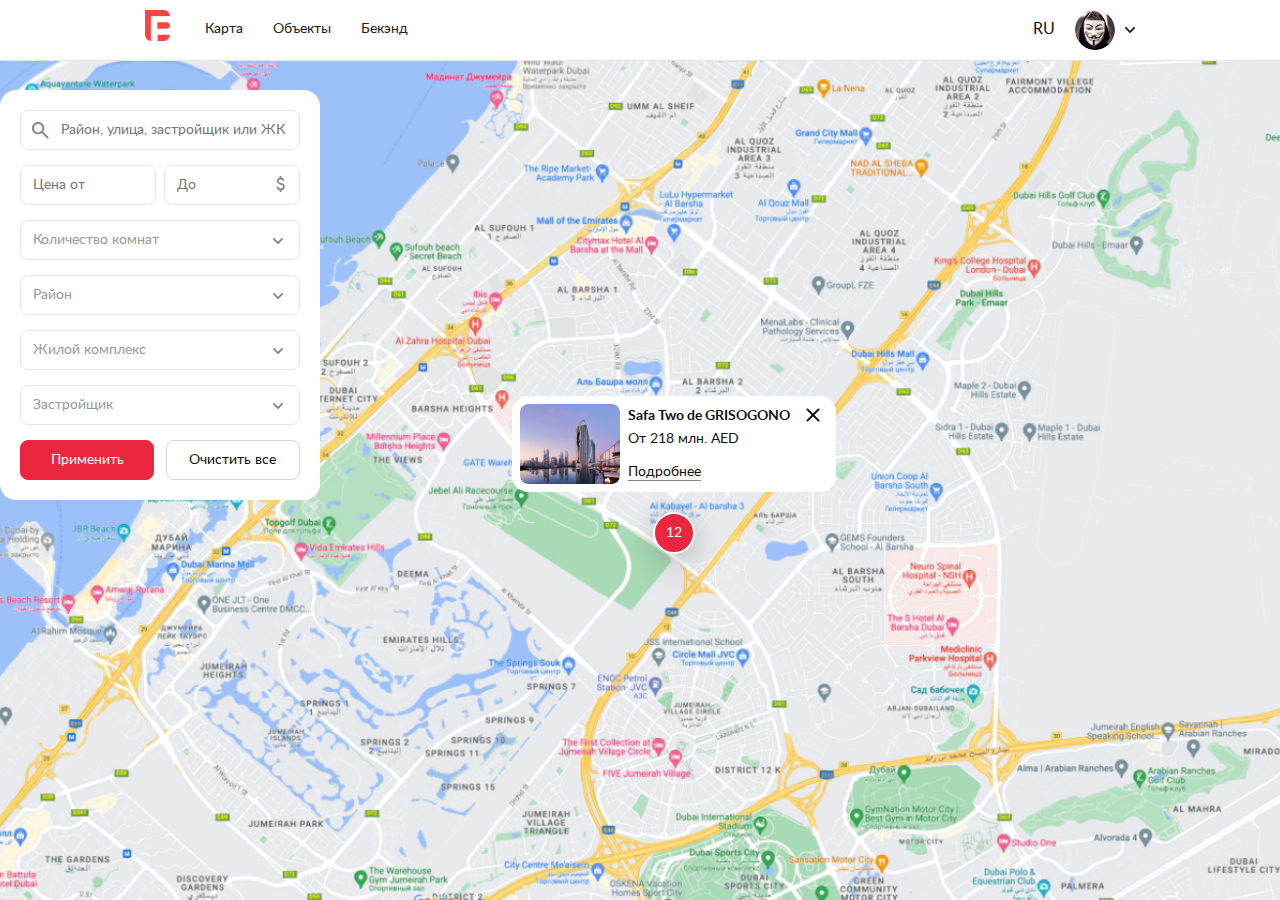
==== commit d58af641: "Верстка всех страниц" ====
--- a/index.html
+++ b/index.html
@@ -1 +1 @@
-<!doctype html><html lang="ru-RU"><head><title>Главная | База Дубай 2.0</title><meta charset="utf-8"><meta name="viewport" content="width=device-width,initial-scale=1,shrink-to-fit=no"><link rel="icon" href="/favicon.ico"><link rel="apple-touch-icon" sizes="180x180" href="/apple-touch-icon.png"><link rel="icon" type="image/png" sizes="32x32" href="/favicon-32x32.png"><link rel="icon" type="image/png" sizes="16x16" href="/favicon-16x16.png"><link rel="manifest" href="/site.webmanifest"><link rel="mask-icon" href="/safari-pinned-tab.svg" color="#ea273f"><meta name="msapplication-TileColor" content="#da532c"><meta name="theme-color" content="#ffffff"><meta name="description" content="База Дубай 2.0"><meta property="og:title" content="База Дубай 2.0"><meta property="og:type" content="website"><meta property="og:url" content="localhost"><meta property="og:image" content="/favicon.ico"><meta property="og:description" content="База Дубай 2.0"><meta property="og:site_name" content="База Дубай 2.0"><script defer="defer" src="assets/js/bundle.d6fee12.js"></script><link href="assets/css/bundle.f6f4c5d.css" rel="stylesheet"></head><body><div class="wrapper"><header class="header"><div class="container"><div class="header-inner"><div class="header-inner__left"><div class="header-logo"><img class="header-logo__image" src="assets/img/logo.png" alt="Logo"></div><nav class="header-nav"><ul class="header-nav__list"><li class="header-nav__item is-active"><a href="#" class="header-nav__link">Карта</a></li><li class="header-nav__item"><a href="#" class="header-nav__link">Объекты</a></li></ul></nav></div><div class="header-inner__right"><div class="header-lang dropdown dropdown-lang j-dropdown"><div class="dropdown-toggle">RU</div><ul class="dropdown-menu"><li class="dropdown-menu__item"><a href="#" class="dropdown-menu__link">RU</a></li><li class="dropdown-menu__item"><a href="#" class="dropdown-menu__link">EN</a></li></ul></div><div class="header-user dropdown dropdown-user j-dropdown"><div class="dropdown-toggle" role="button"><div class="dropdown__image"><img src="assets/img/avatar.png" alt="user avatar"></div></div><ul class="dropdown-menu"><li class="dropdown-menu__item"><a href="#" class="dropdown-menu__link"><span class="dropdown-menu__text">Профиль</span></a></li><li class="dropdown-menu__item"><a href="#" class="dropdown-menu__link"><span class="dropdown-menu__text">Настройки</span></a></li><li class="dropdown-menu__item"><a href="#" class="dropdown-menu__link"><span class="dropdown-menu__text">Выход</span></a></li></ul></div></div></div></div></header><div class="content"><section class="hero"><div class="hero-map"><div class="map-container"><img src="assets/img/map.jpg" alt="#"><div class="map-marker-template"><div class="map-preview"><div class="map-preview__image"><img src="assets/img/preview-1.jpg" alt="Safa Two de GRISOGONO"></div><div class="map-preview__content"><div class="map-preview__title">Safa Two de GRISOGONO</div><div class="map-preview__text">От 218 млн. AED</div><a href="#" class="map-preview__link">Подробнее</a></div><div class="map-preview__close"><svg class="sprite-icon"><use xlink:href="assets/img/sprite.svg#sprite-close"></use></svg></div></div><div class="map-marker"><div class="map-marker__text">12</div></div></div></div></div><div class="hero__inner container-wide"><div class="hero__filter"><form action="#" class="form-filter"><div class="form-item form-search"><input name="search" placeholder="Район, улица, застройщик или ЖК" class="form-search__input form-input"></div><div class="form-item form-item-two"><div class="form-item"><input name="from" placeholder="Цена от" class="form-input"></div><div class="form-item form-price"><input name="to" placeholder="До" class="form-input"><div class="form-price__icons"><div class="form-price__icon"><svg class="sprite-icon"><use xlink:href="assets/img/sprite.svg#sprite-dollar"></use></svg></div></div></div></div><div class="form-item form-select"><select name="room" class="j-select select-single" data-placeholder="Количество комнат"><option value=""></option><option value="1">1 Комната</option><option value="2">2 Комнаты</option><option value="3">3 Комнаты</option><ogolden value="4">4 Комнаты</ogolden></select></div><div class="form-item form-select"><select name="district" class="j-select select-single" data-placeholder="Район"><option value=""></option><option value="1">Jumeirah Village Circle 1</option><option value="2">Jumeirah Village Circle 2</option><option value="3">Jumeirah Village Circle 3</option></select></div><div class="form-item form-select"><select name="complex" class="j-select select-single" data-placeholder="Жилой комплекс"><option value=""></option><option value="1">Golden Wood Views 1</option><option value="2">Golden Wood Views 2</option><option value="3">Golden Wood Views 3</option><option value="3">Golden Wood Views 3</option><option value="3">Golden Wood Views 3</option><option value="3">Golden Wood Views 3</option><option value="3">Golden Wood Views 3</option><option value="3">Golden Wood Views 3</option><option value="3">Golden Wood Views 3</option><option value="3">Golden Wood Views 3</option></select></div><div class="form-item form-select"><select name="developer" class="j-select select-single" data-placeholder="Застройщик"><option value=""></option><option value="1">Tiger Group 1</option><option value="2">Tiger Group 2</option><option value="3">Tiger Group 3</option></select></div><div class="form-filter__footer"><button class="button button-accent button-md" type="submit"><span class="button__text">Применить</span></button> <button class="button button-light button-md" type="submit"><span class="button__text">Очистить все</span></button></div></form></div></div></section></div></div></body></html>+<!doctype html><html lang="ru-RU"><head><title>Главная</title><meta charset="utf-8"><meta name="viewport" content="width=device-width,initial-scale=1,shrink-to-fit=no"><link rel="icon" href="/favicon.ico"><link rel="apple-touch-icon" sizes="180x180" href="/apple-touch-icon.png"><link rel="icon" type="image/png" sizes="32x32" href="/favicon-32x32.png"><link rel="icon" type="image/png" sizes="16x16" href="/favicon-16x16.png"><link rel="manifest" href="/site.webmanifest"><link rel="mask-icon" href="/safari-pinned-tab.svg" color="#ea273f"><meta name="msapplication-TileColor" content="#da532c"><meta name="theme-color" content="#ffffff"><meta name="description" content="База Дубай 2.0"><meta property="og:title" content="База Дубай 2.0"><meta property="og:type" content="website"><meta property="og:url" content="localhost"><meta property="og:image" content="/favicon.ico"><meta property="og:description" content="База Дубай 2.0"><meta property="og:site_name" content="База Дубай 2.0"><script defer="defer" src="assets/js/bundle.6e46738.js"></script><link href="assets/css/bundle.23e8e2a.css" rel="stylesheet"></head><body><div class="menu j-menu"><div class="menu__overlay"></div><div class="menu__inner container"><div class="menu__item"><ul class="menu-nav__list"><li class="menu-nav__item is-active"><a href="/" class="menu-nav__link">Карта</a></li><li class="menu-nav__item"><a href="detail.html" class="menu-nav__link">Объекты</a></li><li class="menu-nav__item"><a href="backend-index.html" class="menu-nav__link">Главная (админ)</a></li><li class="menu-nav__item"><a href="backend-objects.html" class="menu-nav__link">Обьекты (админ)</a></li><li class="menu-nav__item"><a href="backend-detail.html" class="menu-nav__link">Детальная (админ)</a></li></ul></div></div></div><div class="wrapper"><header class="header header-default"><div class="container"><div class="header-inner"><div class="header-inner__left"><div class="header-logo"><img class="header-logo__image" src="assets/img/logo.png" alt="Logo"></div><nav class="header-nav"><ul class="header-nav__list"><li class="header-nav__item"><a href="/" class="header-nav__link">Карта</a></li><li class="header-nav__item"><a href="detail.html" class="header-nav__link">Объекты</a></li><li class="header-nav__item"><a href="backend-index.html" class="header-nav__link">Бекэнд</a></li></ul></nav></div><div class="header-inner__middle"><div class="header__lang dropdown dropdown-lang j-dropdown"><div class="dropdown-toggle">RU</div><ul class="dropdown-menu"><li class="dropdown-menu__item"><a href="#" class="dropdown-menu__link">RU</a></li><li class="dropdown-menu__item"><a href="#" class="dropdown-menu__link">EN</a></li></ul></div><div class="header__user dropdown dropdown-user j-dropdown"><div class="dropdown-toggle" role="button"><div class="dropdown__image"><img src="assets/img/avatar.png" alt="user avatar"></div></div><ul class="dropdown-menu"><li class="dropdown-menu__item"><a href="#" class="dropdown-menu__link"><span class="dropdown-menu__text">Профиль</span></a></li><li class="dropdown-menu__item"><a href="#" class="dropdown-menu__link"><span class="dropdown-menu__text">Настройки</span></a></li><li class="dropdown-menu__item"><a href="#" class="dropdown-menu__link"><span class="dropdown-menu__text">Выход</span></a></li></ul></div></div><div class="header-inner__right"><button class="header__sandwich sandwich j-menu-trigger" aria-label="Меню"><div class="sandwich__inner"><div class="sandwich__line"></div></div></button></div></div></div></header><div class="content"><section class="hero"><div class="hero__inner container-wide"><div class="hero__filter"><div class="form-filter-wrapper form-filter-map"><div class="form-filter-overlay"></div><div class="form-filter-mobile container"><div class="form-item form-search"><input name="search" placeholder="Район, улица, застройщик или ЖК" class="form-search__input form-input"></div><button class="button button-white button-md j-filter-trigger" type="button"><span class="button__icon"><svg class="sprite-icon"><use xlink:href="assets/img/sprite.svg#sprite-filter"></use></svg></span></button></div><div class="form-filter-inner j-filter"><form action="#" class="form-filter"><div class="form-filter__header"><div class="form-filter__title">Фильтрация</div><div class="form-filter__close j-filter-trigger"><svg class="sprite-icon"><use xlink:href="assets/img/sprite.svg#sprite-close"></use></svg></div></div><div class="form-item form-search"><input name="search" placeholder="Район, улица, застройщик или ЖК" class="form-search__input form-input"></div><div class="form-item form-item-two"><div class="form-item"><input name="from" placeholder="Цена от" class="form-input"></div><div class="form-item form-price"><input name="to" placeholder="До" class="form-input"><div class="form-price__icons"><div class="form-price__icon"><svg class="sprite-icon"><use xlink:href="assets/img/sprite.svg#sprite-dollar"></use></svg></div></div></div></div><div class="form-item form-select"><select name="room" class="j-select select-single" data-placeholder="Количество комнат"><option value=""></option><option value="1">1 Комната</option><option value="2">2 Комнаты</option><option value="3">3 Комнаты</option><ogolden value="4">4 Комнаты</ogolden></select></div><div class="form-item form-select"><select name="district" class="j-select select-single" data-placeholder="Район"><option value=""></option><option value="1">Jumeirah Village Circle 1</option><option value="2">Jumeirah Village Circle 2</option><option value="3">Jumeirah Village Circle 3</option></select></div><div class="form-item form-select"><select name="complex" class="j-select select-single" data-placeholder="Жилой комплекс"><option value=""></option><option value="1">Golden Wood Views 1</option><option value="2">Golden Wood Views 2</option><option value="3">Golden Wood Views 3</option><option value="3">Golden Wood Views 3</option><option value="3">Golden Wood Views 3</option><option value="3">Golden Wood Views 3</option><option value="3">Golden Wood Views 3</option><option value="3">Golden Wood Views 3</option><option value="3">Golden Wood Views 3</option><option value="3">Golden Wood Views 3</option></select></div><div class="form-item form-select"><select name="developer" class="j-select select-single" data-placeholder="Застройщик"><option value=""></option><option value="1">Tiger Group 1</option><option value="2">Tiger Group 2</option><option value="3">Tiger Group 3</option></select></div><div class="form-filter__footer"><button class="button button-accent button-md" type="submit"><span class="button__text">Применить</span></button> <button class="button button-light button-md" type="button"><span class="button__text">Очистить все</span></button></div></form></div></div></div></div><div class="hero-map"><div class="map-container"><img src="assets/img/map.jpg" alt="#"><div class="map-marker-template"><div class="map-preview"><div class="map-preview__image"><img src="assets/img/preview-1.jpg" alt="Safa Two de GRISOGONO"></div><div class="map-preview__content"><div class="map-preview__title">Safa Two de GRISOGONO</div><div class="map-preview__text">От 218 млн. AED</div><a href="detail.html" class="map-preview__link">Подробнее</a></div><div class="map-preview__close"><svg class="sprite-icon"><use xlink:href="assets/img/sprite.svg#sprite-close"></use></svg></div></div><div class="map-marker"><div class="map-marker__text">12</div></div></div></div></div></section></div></div></body></html>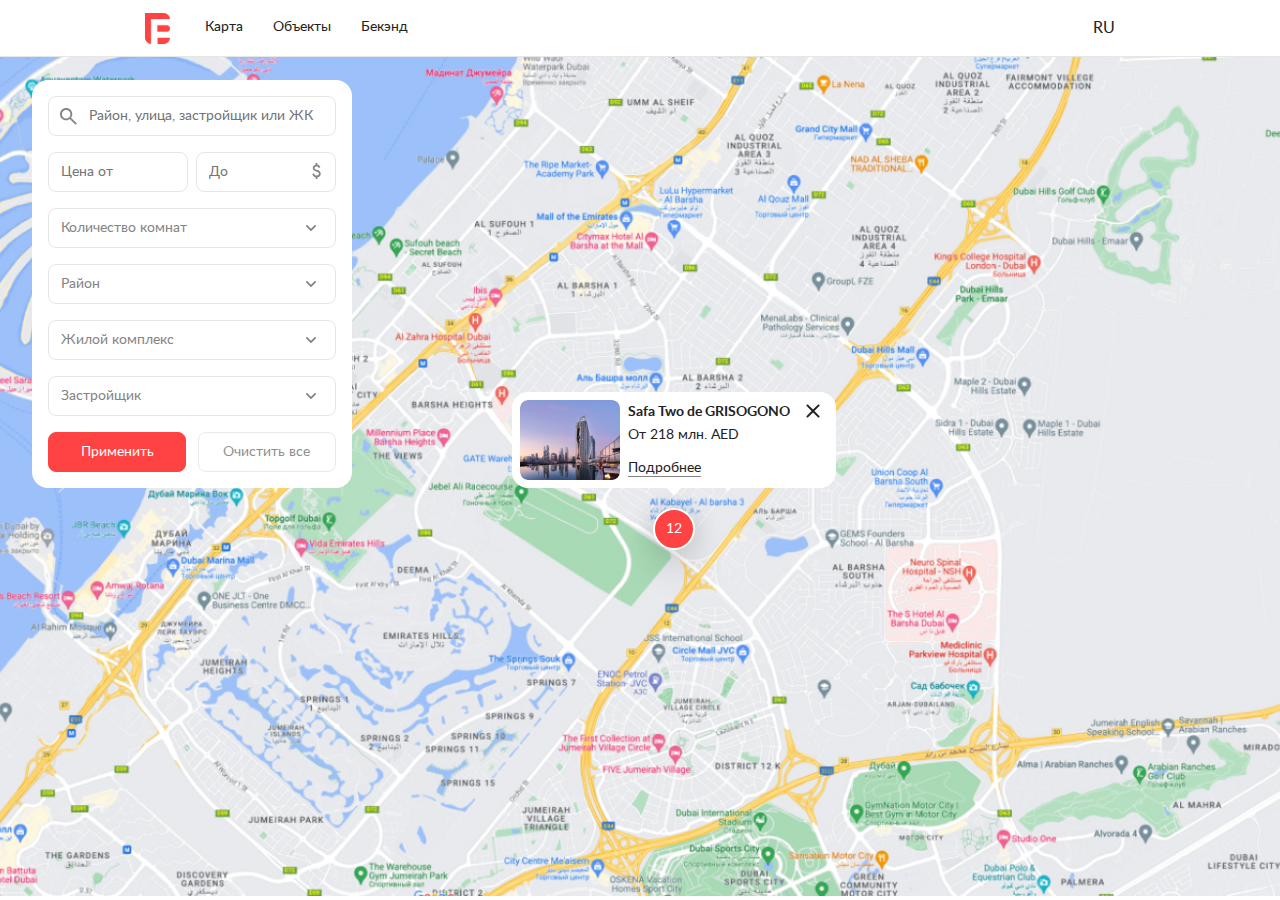
==== commit efb5f04e: "Фикс правок №1" ====
--- a/index.html
+++ b/index.html
@@ -1 +1 @@
-<!doctype html><html lang="ru-RU"><head><title>Главная</title><meta charset="utf-8"><meta name="viewport" content="width=device-width,initial-scale=1,shrink-to-fit=no"><link rel="icon" href="/favicon.ico"><link rel="apple-touch-icon" sizes="180x180" href="/apple-touch-icon.png"><link rel="icon" type="image/png" sizes="32x32" href="/favicon-32x32.png"><link rel="icon" type="image/png" sizes="16x16" href="/favicon-16x16.png"><link rel="manifest" href="/site.webmanifest"><link rel="mask-icon" href="/safari-pinned-tab.svg" color="#ea273f"><meta name="msapplication-TileColor" content="#da532c"><meta name="theme-color" content="#ffffff"><meta name="description" content="База Дубай 2.0"><meta property="og:title" content="База Дубай 2.0"><meta property="og:type" content="website"><meta property="og:url" content="localhost"><meta property="og:image" content="/favicon.ico"><meta property="og:description" content="База Дубай 2.0"><meta property="og:site_name" content="База Дубай 2.0"><script defer="defer" src="assets/js/bundle.6e46738.js"></script><link href="assets/css/bundle.23e8e2a.css" rel="stylesheet"></head><body><div class="menu j-menu"><div class="menu__overlay"></div><div class="menu__inner container"><div class="menu__item"><ul class="menu-nav__list"><li class="menu-nav__item is-active"><a href="/" class="menu-nav__link">Карта</a></li><li class="menu-nav__item"><a href="detail.html" class="menu-nav__link">Объекты</a></li><li class="menu-nav__item"><a href="backend-index.html" class="menu-nav__link">Главная (админ)</a></li><li class="menu-nav__item"><a href="backend-objects.html" class="menu-nav__link">Обьекты (админ)</a></li><li class="menu-nav__item"><a href="backend-detail.html" class="menu-nav__link">Детальная (админ)</a></li></ul></div></div></div><div class="wrapper"><header class="header header-default"><div class="container"><div class="header-inner"><div class="header-inner__left"><div class="header-logo"><img class="header-logo__image" src="assets/img/logo.png" alt="Logo"></div><nav class="header-nav"><ul class="header-nav__list"><li class="header-nav__item"><a href="/" class="header-nav__link">Карта</a></li><li class="header-nav__item"><a href="detail.html" class="header-nav__link">Объекты</a></li><li class="header-nav__item"><a href="backend-index.html" class="header-nav__link">Бекэнд</a></li></ul></nav></div><div class="header-inner__middle"><div class="header__lang dropdown dropdown-lang j-dropdown"><div class="dropdown-toggle">RU</div><ul class="dropdown-menu"><li class="dropdown-menu__item"><a href="#" class="dropdown-menu__link">RU</a></li><li class="dropdown-menu__item"><a href="#" class="dropdown-menu__link">EN</a></li></ul></div><div class="header__user dropdown dropdown-user j-dropdown"><div class="dropdown-toggle" role="button"><div class="dropdown__image"><img src="assets/img/avatar.png" alt="user avatar"></div></div><ul class="dropdown-menu"><li class="dropdown-menu__item"><a href="#" class="dropdown-menu__link"><span class="dropdown-menu__text">Профиль</span></a></li><li class="dropdown-menu__item"><a href="#" class="dropdown-menu__link"><span class="dropdown-menu__text">Настройки</span></a></li><li class="dropdown-menu__item"><a href="#" class="dropdown-menu__link"><span class="dropdown-menu__text">Выход</span></a></li></ul></div></div><div class="header-inner__right"><button class="header__sandwich sandwich j-menu-trigger" aria-label="Меню"><div class="sandwich__inner"><div class="sandwich__line"></div></div></button></div></div></div></header><div class="content"><section class="hero"><div class="hero__inner container-wide"><div class="hero__filter"><div class="form-filter-wrapper form-filter-map"><div class="form-filter-overlay"></div><div class="form-filter-mobile container"><div class="form-item form-search"><input name="search" placeholder="Район, улица, застройщик или ЖК" class="form-search__input form-input"></div><button class="button button-white button-md j-filter-trigger" type="button"><span class="button__icon"><svg class="sprite-icon"><use xlink:href="assets/img/sprite.svg#sprite-filter"></use></svg></span></button></div><div class="form-filter-inner j-filter"><form action="#" class="form-filter"><div class="form-filter__header"><div class="form-filter__title">Фильтрация</div><div class="form-filter__close j-filter-trigger"><svg class="sprite-icon"><use xlink:href="assets/img/sprite.svg#sprite-close"></use></svg></div></div><div class="form-item form-search"><input name="search" placeholder="Район, улица, застройщик или ЖК" class="form-search__input form-input"></div><div class="form-item form-item-two"><div class="form-item"><input name="from" placeholder="Цена от" class="form-input"></div><div class="form-item form-price"><input name="to" placeholder="До" class="form-input"><div class="form-price__icons"><div class="form-price__icon"><svg class="sprite-icon"><use xlink:href="assets/img/sprite.svg#sprite-dollar"></use></svg></div></div></div></div><div class="form-item form-select"><select name="room" class="j-select select-single" data-placeholder="Количество комнат"><option value=""></option><option value="1">1 Комната</option><option value="2">2 Комнаты</option><option value="3">3 Комнаты</option><ogolden value="4">4 Комнаты</ogolden></select></div><div class="form-item form-select"><select name="district" class="j-select select-single" data-placeholder="Район"><option value=""></option><option value="1">Jumeirah Village Circle 1</option><option value="2">Jumeirah Village Circle 2</option><option value="3">Jumeirah Village Circle 3</option></select></div><div class="form-item form-select"><select name="complex" class="j-select select-single" data-placeholder="Жилой комплекс"><option value=""></option><option value="1">Golden Wood Views 1</option><option value="2">Golden Wood Views 2</option><option value="3">Golden Wood Views 3</option><option value="3">Golden Wood Views 3</option><option value="3">Golden Wood Views 3</option><option value="3">Golden Wood Views 3</option><option value="3">Golden Wood Views 3</option><option value="3">Golden Wood Views 3</option><option value="3">Golden Wood Views 3</option><option value="3">Golden Wood Views 3</option></select></div><div class="form-item form-select"><select name="developer" class="j-select select-single" data-placeholder="Застройщик"><option value=""></option><option value="1">Tiger Group 1</option><option value="2">Tiger Group 2</option><option value="3">Tiger Group 3</option></select></div><div class="form-filter__footer"><button class="button button-accent button-md" type="submit"><span class="button__text">Применить</span></button> <button class="button button-light button-md" type="button"><span class="button__text">Очистить все</span></button></div></form></div></div></div></div><div class="hero-map"><div class="map-container"><img src="assets/img/map.jpg" alt="#"><div class="map-marker-template"><div class="map-preview"><div class="map-preview__image"><img src="assets/img/preview-1.jpg" alt="Safa Two de GRISOGONO"></div><div class="map-preview__content"><div class="map-preview__title">Safa Two de GRISOGONO</div><div class="map-preview__text">От 218 млн. AED</div><a href="detail.html" class="map-preview__link">Подробнее</a></div><div class="map-preview__close"><svg class="sprite-icon"><use xlink:href="assets/img/sprite.svg#sprite-close"></use></svg></div></div><div class="map-marker"><div class="map-marker__text">12</div></div></div></div></div></section></div></div></body></html>+<!doctype html><html lang="ru-RU"><head><title>Главная</title><meta charset="utf-8"><meta name="viewport" content="width=device-width,initial-scale=1,shrink-to-fit=no"><link rel="icon" href="/favicon.ico"><link rel="apple-touch-icon" sizes="180x180" href="/apple-touch-icon.png"><link rel="icon" type="image/png" sizes="32x32" href="/favicon-32x32.png"><link rel="icon" type="image/png" sizes="16x16" href="/favicon-16x16.png"><link rel="manifest" href="/site.webmanifest"><link rel="mask-icon" href="/safari-pinned-tab.svg" color="#ea273f"><meta name="msapplication-TileColor" content="#da532c"><meta name="theme-color" content="#ffffff"><meta name="description" content="База Дубай 2.0"><meta property="og:title" content="База Дубай 2.0"><meta property="og:type" content="website"><meta property="og:url" content="localhost"><meta property="og:image" content="/favicon.ico"><meta property="og:description" content="База Дубай 2.0"><meta property="og:site_name" content="База Дубай 2.0"><script defer="defer" src="assets/js/bundle.b76b511.js"></script><link href="assets/css/bundle.c58e0c6.css" rel="stylesheet"></head><body><div class="menu j-menu"><div class="menu__overlay"></div><div class="menu__inner container"><div class="menu__item"><ul class="menu-nav__list"><li class="menu-nav__item is-active"><a href="/" class="menu-nav__link">Карта</a></li><li class="menu-nav__item"><a href="detail.html" class="menu-nav__link">Объекты</a></li><li class="menu-nav__item"><a href="backend-index.html" class="menu-nav__link">Главная (админ)</a></li><li class="menu-nav__item"><a href="backend-objects.html" class="menu-nav__link">Обьекты (админ)</a></li><li class="menu-nav__item"><a href="backend-detail.html" class="menu-nav__link">Детальная (админ)</a></li></ul></div></div></div><div class="wrapper"><header class="header header-default"><div class="container"><div class="header-inner"><div class="header-inner__left"><a href="/" class="header-logo"><img class="header-logo__image" src="assets/img/logo.png" alt="Logo"></a><nav class="header-nav"><ul class="header-nav__list"><li class="header-nav__item"><a href="/" class="header-nav__link">Карта</a></li><li class="header-nav__item"><a href="detail.html" class="header-nav__link">Объекты</a></li><li class="header-nav__item"><a href="backend-index.html" class="header-nav__link">Бекэнд</a></li></ul></nav></div><div class="header-inner__middle"><div class="header__lang dropdown dropdown-lang j-dropdown"><div class="dropdown-toggle">RU</div><ul class="dropdown-menu"><li class="dropdown-menu__item active"><a href="#" class="dropdown-menu__link">RU</a></li><li class="dropdown-menu__item"><a href="#" class="dropdown-menu__link">EN</a></li></ul></div><div class="header__user dropdown dropdown-user j-dropdown hide"><div class="dropdown-toggle" role="button"><div class="dropdown__image"><img src="assets/img/avatar.png" alt="user avatar"></div></div><ul class="dropdown-menu"><li class="dropdown-menu__item"><a href="#" class="dropdown-menu__link"><span class="dropdown-menu__text">Профиль</span></a></li><li class="dropdown-menu__item"><a href="#" class="dropdown-menu__link"><span class="dropdown-menu__text">Настройки</span></a></li><li class="dropdown-menu__item"><a href="#" class="dropdown-menu__link"><span class="dropdown-menu__text">Выход</span></a></li></ul></div></div><div class="header-inner__right hide"><button class="header__sandwich sandwich j-menu-trigger" aria-label="Меню"><div class="sandwich__inner"><div class="sandwich__line"></div></div></button></div></div></div></header><div class="content"><section class="hero"><div class="hero__inner"><div class="hero__filter"><div class="form-filter-wrapper form-filter-map"><div class="form-filter-overlay"></div><div class="form-filter-mobile container"><div class="form-item form-search"><input name="search" placeholder="Район, улица, застройщик или ЖК" class="form-search__input form-input"></div><button class="button button-white button-md j-filter-trigger" type="button"><span class="button__icon"><svg class="sprite-icon"><use xlink:href="assets/img/sprite.svg#sprite-filter"></use></svg></span></button></div><div class="form-filter-inner j-filter"><form action="#" class="form-filter"><div class="form-filter__header"><div class="form-filter__title">Фильтрация</div><div class="form-filter__close j-filter-trigger"><svg class="sprite-icon"><use xlink:href="assets/img/sprite.svg#sprite-close"></use></svg></div></div><div class="form-item form-search"><input name="search" placeholder="Район, улица, застройщик или ЖК" class="form-search__input form-input"></div><div class="form-item form-item-two"><div class="form-item"><input name="from" placeholder="Цена от" class="form-input"></div><div class="form-item form-price"><input name="to" placeholder="До" class="form-input"><div class="form-price__icons"><div class="form-price__icon"><svg class="sprite-icon"><use xlink:href="assets/img/sprite.svg#sprite-dollar"></use></svg></div></div></div></div><div class="form-item form-select"><select name="room" class="j-select select-multiple" data-placeholder="Количество комнат" multiple="multiple"><option value=""></option><option value="1">1 Комната</option><option value="2">2 Комнаты</option><option value="3">3 Комнаты</option><ogolden value="4">4 Комнаты</ogolden></select></div><div class="form-item form-select"><select name="district" class="j-select select-multiple" data-placeholder="Район" multiple="multiple"><option value=""></option><option value="1">Jumeirah Village Circle 1</option><option value="2">Jumeirah Village Circle 2</option><option value="3">Jumeirah Village Circle 3</option></select></div><div class="form-item form-select"><select name="complex" class="j-select select-multiple" data-placeholder="Жилой комплекс" multiple="multiple"><option value=""></option><option value="1">Golden Wood Views 1</option><option value="2">Golden Wood Views 2</option><option value="3">Golden Wood Views 3</option><option value="3">Golden Wood Views 3</option><option value="3">Golden Wood Views 3</option><option value="3">Golden Wood Views 3</option><option value="3">Golden Wood Views 3</option><option value="3">Golden Wood Views 3</option><option value="3">Golden Wood Views 3</option><option value="3">Golden Wood Views 3</option></select></div><div class="form-item form-select"><select name="developer" class="j-select select-multiple" data-placeholder="Застройщик" multiple="multiple"><option value=""></option><option value="1">Tiger Group 1</option><option value="2">Tiger Group 2</option><option value="3">Tiger Group 3</option></select></div><div class="form-filter__footer"><button class="button button-accent button-md" type="submit">Применить</button> <button class="button button-light button-md is-disabled" type="button">Очистить все</button></div></form></div></div></div></div><div class="hero-map"><div class="map-container"><img src="assets/img/map.jpg" alt="#"><div class="map-marker-template"><div class="map-preview"><div class="map-preview__image"><img src="assets/img/preview-1.jpg" alt="Safa Two de GRISOGONO"></div><div class="map-preview__content"><div class="map-preview__title">Safa Two de GRISOGONO</div><div class="map-preview__text">От 218 млн. AED</div><a href="detail.html" class="map-preview__link">Подробнее</a></div><div class="map-preview__close"><svg class="sprite-icon"><use xlink:href="assets/img/sprite.svg#sprite-close"></use></svg></div></div><div class="map-marker"><div class="map-marker__text">12</div></div></div></div></div></section></div></div></body></html>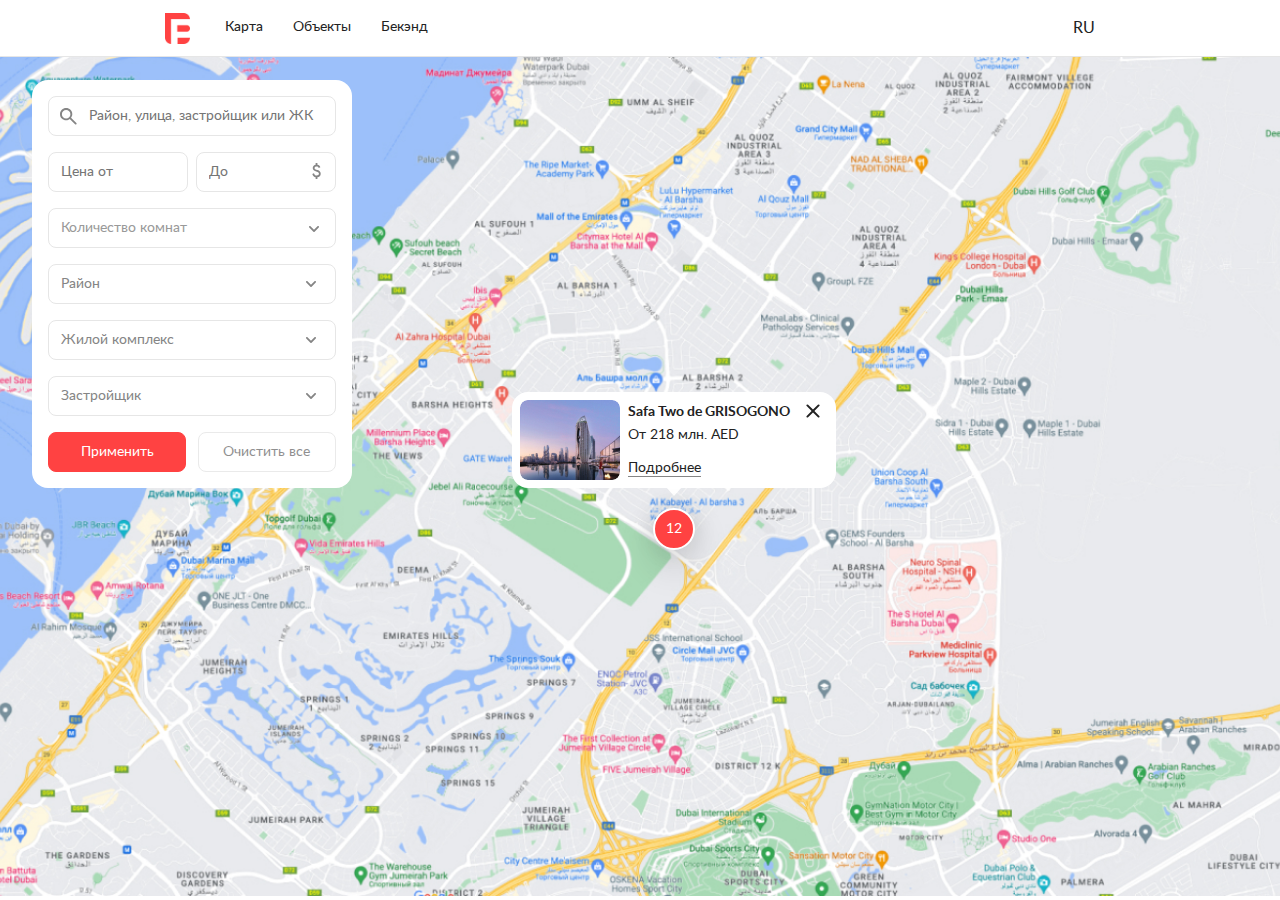
==== commit 0e74a5de: "Фикс правок от 25.04" ====
--- a/index.html
+++ b/index.html
@@ -1 +1 @@
-<!doctype html><html lang="ru-RU"><head><title>Главная</title><meta charset="utf-8"><meta name="viewport" content="width=device-width,initial-scale=1,shrink-to-fit=no"><link rel="icon" href="/favicon.ico"><link rel="apple-touch-icon" sizes="180x180" href="/apple-touch-icon.png"><link rel="icon" type="image/png" sizes="32x32" href="/favicon-32x32.png"><link rel="icon" type="image/png" sizes="16x16" href="/favicon-16x16.png"><link rel="manifest" href="/site.webmanifest"><link rel="mask-icon" href="/safari-pinned-tab.svg" color="#ea273f"><meta name="msapplication-TileColor" content="#da532c"><meta name="theme-color" content="#ffffff"><meta name="description" content="База Дубай 2.0"><meta property="og:title" content="База Дубай 2.0"><meta property="og:type" content="website"><meta property="og:url" content="localhost"><meta property="og:image" content="/favicon.ico"><meta property="og:description" content="База Дубай 2.0"><meta property="og:site_name" content="База Дубай 2.0"><script defer="defer" src="assets/js/bundle.b76b511.js"></script><link href="assets/css/bundle.c58e0c6.css" rel="stylesheet"></head><body><div class="menu j-menu"><div class="menu__overlay"></div><div class="menu__inner container"><div class="menu__item"><ul class="menu-nav__list"><li class="menu-nav__item is-active"><a href="/" class="menu-nav__link">Карта</a></li><li class="menu-nav__item"><a href="detail.html" class="menu-nav__link">Объекты</a></li><li class="menu-nav__item"><a href="backend-index.html" class="menu-nav__link">Главная (админ)</a></li><li class="menu-nav__item"><a href="backend-objects.html" class="menu-nav__link">Обьекты (админ)</a></li><li class="menu-nav__item"><a href="backend-detail.html" class="menu-nav__link">Детальная (админ)</a></li></ul></div></div></div><div class="wrapper"><header class="header header-default"><div class="container"><div class="header-inner"><div class="header-inner__left"><a href="/" class="header-logo"><img class="header-logo__image" src="assets/img/logo.png" alt="Logo"></a><nav class="header-nav"><ul class="header-nav__list"><li class="header-nav__item"><a href="/" class="header-nav__link">Карта</a></li><li class="header-nav__item"><a href="detail.html" class="header-nav__link">Объекты</a></li><li class="header-nav__item"><a href="backend-index.html" class="header-nav__link">Бекэнд</a></li></ul></nav></div><div class="header-inner__middle"><div class="header__lang dropdown dropdown-lang j-dropdown"><div class="dropdown-toggle">RU</div><ul class="dropdown-menu"><li class="dropdown-menu__item active"><a href="#" class="dropdown-menu__link">RU</a></li><li class="dropdown-menu__item"><a href="#" class="dropdown-menu__link">EN</a></li></ul></div><div class="header__user dropdown dropdown-user j-dropdown hide"><div class="dropdown-toggle" role="button"><div class="dropdown__image"><img src="assets/img/avatar.png" alt="user avatar"></div></div><ul class="dropdown-menu"><li class="dropdown-menu__item"><a href="#" class="dropdown-menu__link"><span class="dropdown-menu__text">Профиль</span></a></li><li class="dropdown-menu__item"><a href="#" class="dropdown-menu__link"><span class="dropdown-menu__text">Настройки</span></a></li><li class="dropdown-menu__item"><a href="#" class="dropdown-menu__link"><span class="dropdown-menu__text">Выход</span></a></li></ul></div></div><div class="header-inner__right hide"><button class="header__sandwich sandwich j-menu-trigger" aria-label="Меню"><div class="sandwich__inner"><div class="sandwich__line"></div></div></button></div></div></div></header><div class="content"><section class="hero"><div class="hero__inner"><div class="hero__filter"><div class="form-filter-wrapper form-filter-map"><div class="form-filter-overlay"></div><div class="form-filter-mobile container"><div class="form-item form-search"><input name="search" placeholder="Район, улица, застройщик или ЖК" class="form-search__input form-input"></div><button class="button button-white button-md j-filter-trigger" type="button"><span class="button__icon"><svg class="sprite-icon"><use xlink:href="assets/img/sprite.svg#sprite-filter"></use></svg></span></button></div><div class="form-filter-inner j-filter"><form action="#" class="form-filter"><div class="form-filter__header"><div class="form-filter__title">Фильтрация</div><div class="form-filter__close j-filter-trigger"><svg class="sprite-icon"><use xlink:href="assets/img/sprite.svg#sprite-close"></use></svg></div></div><div class="form-item form-search"><input name="search" placeholder="Район, улица, застройщик или ЖК" class="form-search__input form-input"></div><div class="form-item form-item-two"><div class="form-item"><input name="from" placeholder="Цена от" class="form-input"></div><div class="form-item form-price"><input name="to" placeholder="До" class="form-input"><div class="form-price__icons"><div class="form-price__icon"><svg class="sprite-icon"><use xlink:href="assets/img/sprite.svg#sprite-dollar"></use></svg></div></div></div></div><div class="form-item form-select"><select name="room" class="j-select select-multiple" data-placeholder="Количество комнат" multiple="multiple"><option value=""></option><option value="1">1 Комната</option><option value="2">2 Комнаты</option><option value="3">3 Комнаты</option><ogolden value="4">4 Комнаты</ogolden></select></div><div class="form-item form-select"><select name="district" class="j-select select-multiple" data-placeholder="Район" multiple="multiple"><option value=""></option><option value="1">Jumeirah Village Circle 1</option><option value="2">Jumeirah Village Circle 2</option><option value="3">Jumeirah Village Circle 3</option></select></div><div class="form-item form-select"><select name="complex" class="j-select select-multiple" data-placeholder="Жилой комплекс" multiple="multiple"><option value=""></option><option value="1">Golden Wood Views 1</option><option value="2">Golden Wood Views 2</option><option value="3">Golden Wood Views 3</option><option value="3">Golden Wood Views 3</option><option value="3">Golden Wood Views 3</option><option value="3">Golden Wood Views 3</option><option value="3">Golden Wood Views 3</option><option value="3">Golden Wood Views 3</option><option value="3">Golden Wood Views 3</option><option value="3">Golden Wood Views 3</option></select></div><div class="form-item form-select"><select name="developer" class="j-select select-multiple" data-placeholder="Застройщик" multiple="multiple"><option value=""></option><option value="1">Tiger Group 1</option><option value="2">Tiger Group 2</option><option value="3">Tiger Group 3</option></select></div><div class="form-filter__footer"><button class="button button-accent button-md" type="submit">Применить</button> <button class="button button-light button-md is-disabled" type="button">Очистить все</button></div></form></div></div></div></div><div class="hero-map"><div class="map-container"><img src="assets/img/map.jpg" alt="#"><div class="map-marker-template"><div class="map-preview"><div class="map-preview__image"><img src="assets/img/preview-1.jpg" alt="Safa Two de GRISOGONO"></div><div class="map-preview__content"><div class="map-preview__title">Safa Two de GRISOGONO</div><div class="map-preview__text">От 218 млн. AED</div><a href="detail.html" class="map-preview__link">Подробнее</a></div><div class="map-preview__close"><svg class="sprite-icon"><use xlink:href="assets/img/sprite.svg#sprite-close"></use></svg></div></div><div class="map-marker"><div class="map-marker__text">12</div></div></div></div></div></section></div></div></body></html>+<!doctype html><html lang="ru-RU"><head><title>Главная</title><meta charset="utf-8"><meta name="viewport" content="width=device-width,initial-scale=1,shrink-to-fit=no"><link rel="icon" href="/favicon.ico"><link rel="apple-touch-icon" sizes="180x180" href="/apple-touch-icon.png"><link rel="icon" type="image/png" sizes="32x32" href="/favicon-32x32.png"><link rel="icon" type="image/png" sizes="16x16" href="/favicon-16x16.png"><link rel="manifest" href="/site.webmanifest"><link rel="mask-icon" href="/safari-pinned-tab.svg" color="#ea273f"><meta name="msapplication-TileColor" content="#da532c"><meta name="theme-color" content="#ffffff"><meta name="description" content="База Дубай 2.0"><meta property="og:title" content="База Дубай 2.0"><meta property="og:type" content="website"><meta property="og:url" content="localhost"><meta property="og:image" content="/favicon.ico"><meta property="og:description" content="База Дубай 2.0"><meta property="og:site_name" content="База Дубай 2.0"><script defer="defer" src="assets/js/bundle.503da39.js"></script><link href="assets/css/bundle.e936da2.css" rel="stylesheet"></head><body><div class="menu j-menu"><div class="menu__overlay"></div><div class="menu__inner container"><div class="menu__item"><ul class="menu-nav__list"><li class="menu-nav__item is-active"><a href="/" class="menu-nav__link">Карта</a></li><li class="menu-nav__item"><a href="detail.html" class="menu-nav__link">Объекты</a></li><li class="menu-nav__item"><a href="backend-index.html" class="menu-nav__link">Главная (админ)</a></li><li class="menu-nav__item"><a href="backend-objects.html" class="menu-nav__link">Обьекты (админ)</a></li><li class="menu-nav__item"><a href="backend-edit.html" class="menu-nav__link">Детальная (админ)</a></li></ul></div></div></div><div class="wrapper"><header class="header header-default"><div class="container-fluid"><div class="header-inner"><div class="header-inner__left"><a href="/" class="header-logo"><img class="header-logo__image" src="assets/img/logo.png" alt="Logo"></a><nav class="header-nav"><ul class="header-nav__list"><li class="header-nav__item"><a href="/" class="header-nav__link">Карта</a></li><li class="header-nav__item"><a href="detail.html" class="header-nav__link">Объекты</a></li><li class="header-nav__item"><a href="backend-index.html" class="header-nav__link">Бекэнд</a></li></ul></nav></div><div class="header-inner__middle"><div class="header__lang dropdown dropdown-lang j-dropdown"><div class="dropdown-toggle">RU</div><ul class="dropdown-menu"><li class="dropdown-menu__item active"><a href="#" class="dropdown-menu__link">RU</a></li><li class="dropdown-menu__item"><a href="#" class="dropdown-menu__link">EN</a></li></ul></div><div class="header__user dropdown dropdown-user j-dropdown hide"><div class="dropdown-toggle" role="button"><div class="dropdown__image"><img src="assets/img/avatar.png" alt="user avatar"></div></div><ul class="dropdown-menu"><li class="dropdown-menu__item"><a href="#" class="dropdown-menu__link"><span class="dropdown-menu__text">Профиль</span></a></li><li class="dropdown-menu__item"><a href="#" class="dropdown-menu__link"><span class="dropdown-menu__text">Настройки</span></a></li><li class="dropdown-menu__item"><a href="#" class="dropdown-menu__link"><span class="dropdown-menu__text">Выход</span></a></li></ul></div></div><div class="header-inner__right hide"><button class="header__sandwich sandwich j-menu-trigger" aria-label="Меню"><div class="sandwich__inner"><div class="sandwich__line"></div></div></button></div></div></div></header><div class="content"><section class="hero"><div class="hero__inner"><div class="hero__filter"><div class="form-filter-wrapper form-filter-map"><div class="form-filter-overlay"></div><div class="form-filter-mobile container"><div class="form-item form-search"><input name="search" placeholder="Район, улица, застройщик или ЖК" class="form-search__input form-input"></div><button class="button button-white button-md j-filter-trigger" type="button"><span class="button__icon"><svg class="sprite-icon"><use xlink:href="assets/img/sprite.svg#sprite-filter"></use></svg></span></button></div><div class="form-filter-inner j-filter j-reset"><form action="#" class="form-filter"><div class="form-filter__header"><div class="form-filter__title">Фильтрация</div><div class="form-filter__close j-filter-trigger"><svg class="sprite-icon"><use xlink:href="assets/img/sprite.svg#sprite-close"></use></svg></div></div><div class="form-item form-search"><input name="search" placeholder="Район, улица, застройщик или ЖК" class="form-search__input form-input"></div><div class="form-item form-item-two"><div class="form-item"><input name="from" placeholder="Цена от" class="form-input"></div><div class="form-item form-price"><input name="to" placeholder="До" class="form-input"><div class="form-price__icons"><div class="form-price__icon"><svg class="sprite-icon"><use xlink:href="assets/img/sprite.svg#sprite-dollar"></use></svg></div></div></div></div><div class="form-item form-select"><select name="room" class="j-select select-single" data-placeholder="Количество комнат" multiple="multiple"><option value=""></option><option value="1">1 Комната</option><option value="2">2 Комнаты</option><option value="3">3 Комнаты</option><ogolden value="4">4 Комнаты</ogolden></select></div><div class="form-item form-select"><select name="district" class="j-select select-multiple" data-placeholder="Район" multiple="multiple"><option value=""></option><option value="1">Jumeirah Village Circle 1</option><option value="2">Jumeirah Village Circle 2</option><option value="3">Jumeirah Village Circle 3</option></select></div><div class="form-item form-select"><select name="complex" class="j-select select-multiple" data-placeholder="Жилой комплекс" multiple="multiple"><option value=""></option><option value="1">Golden Wood Views 1</option><option value="2">Golden Wood Views 2</option><option value="3">Golden Wood Views 3</option><option value="3">Golden Wood Views 3</option><option value="3">Golden Wood Views 3</option><option value="3">Golden Wood Views 3</option><option value="3">Golden Wood Views 3</option><option value="3">Golden Wood Views 3</option><option value="3">Golden Wood Views 3</option><option value="3">Golden Wood Views 3</option></select></div><div class="form-item form-select"><select name="developer" class="j-select select-multiple" data-placeholder="Застройщик" multiple="multiple"><option value=""></option><option value="1">Tiger Group 1</option><option value="2">Tiger Group 2</option><option value="3">Tiger Group 3</option></select></div><div class="form-filter__footer"><button class="button button-accent button-md" type="submit">Применить</button> <button class="button button-light button-md j-reset-trigger" type="button">Очистить все</button></div></form></div></div></div></div><div class="hero-map"><div class="map-container"><img src="assets/img/map.jpg" alt="#"><div class="map-marker-template"><div class="map-preview"><div class="map-preview__image"><img src="assets/img/preview-1.jpg" alt="Safa Two de GRISOGONO"></div><div class="map-preview__content"><div class="map-preview__title">Safa Two de GRISOGONO</div><div class="map-preview__text">От 218 млн. AED</div><a href="detail.html" class="map-preview__link">Подробнее</a></div><div class="map-preview__close"><svg class="sprite-icon"><use xlink:href="assets/img/sprite.svg#sprite-close"></use></svg></div></div><div class="map-marker"><div class="map-marker__text">12</div></div></div></div></div></section></div></div></body></html>